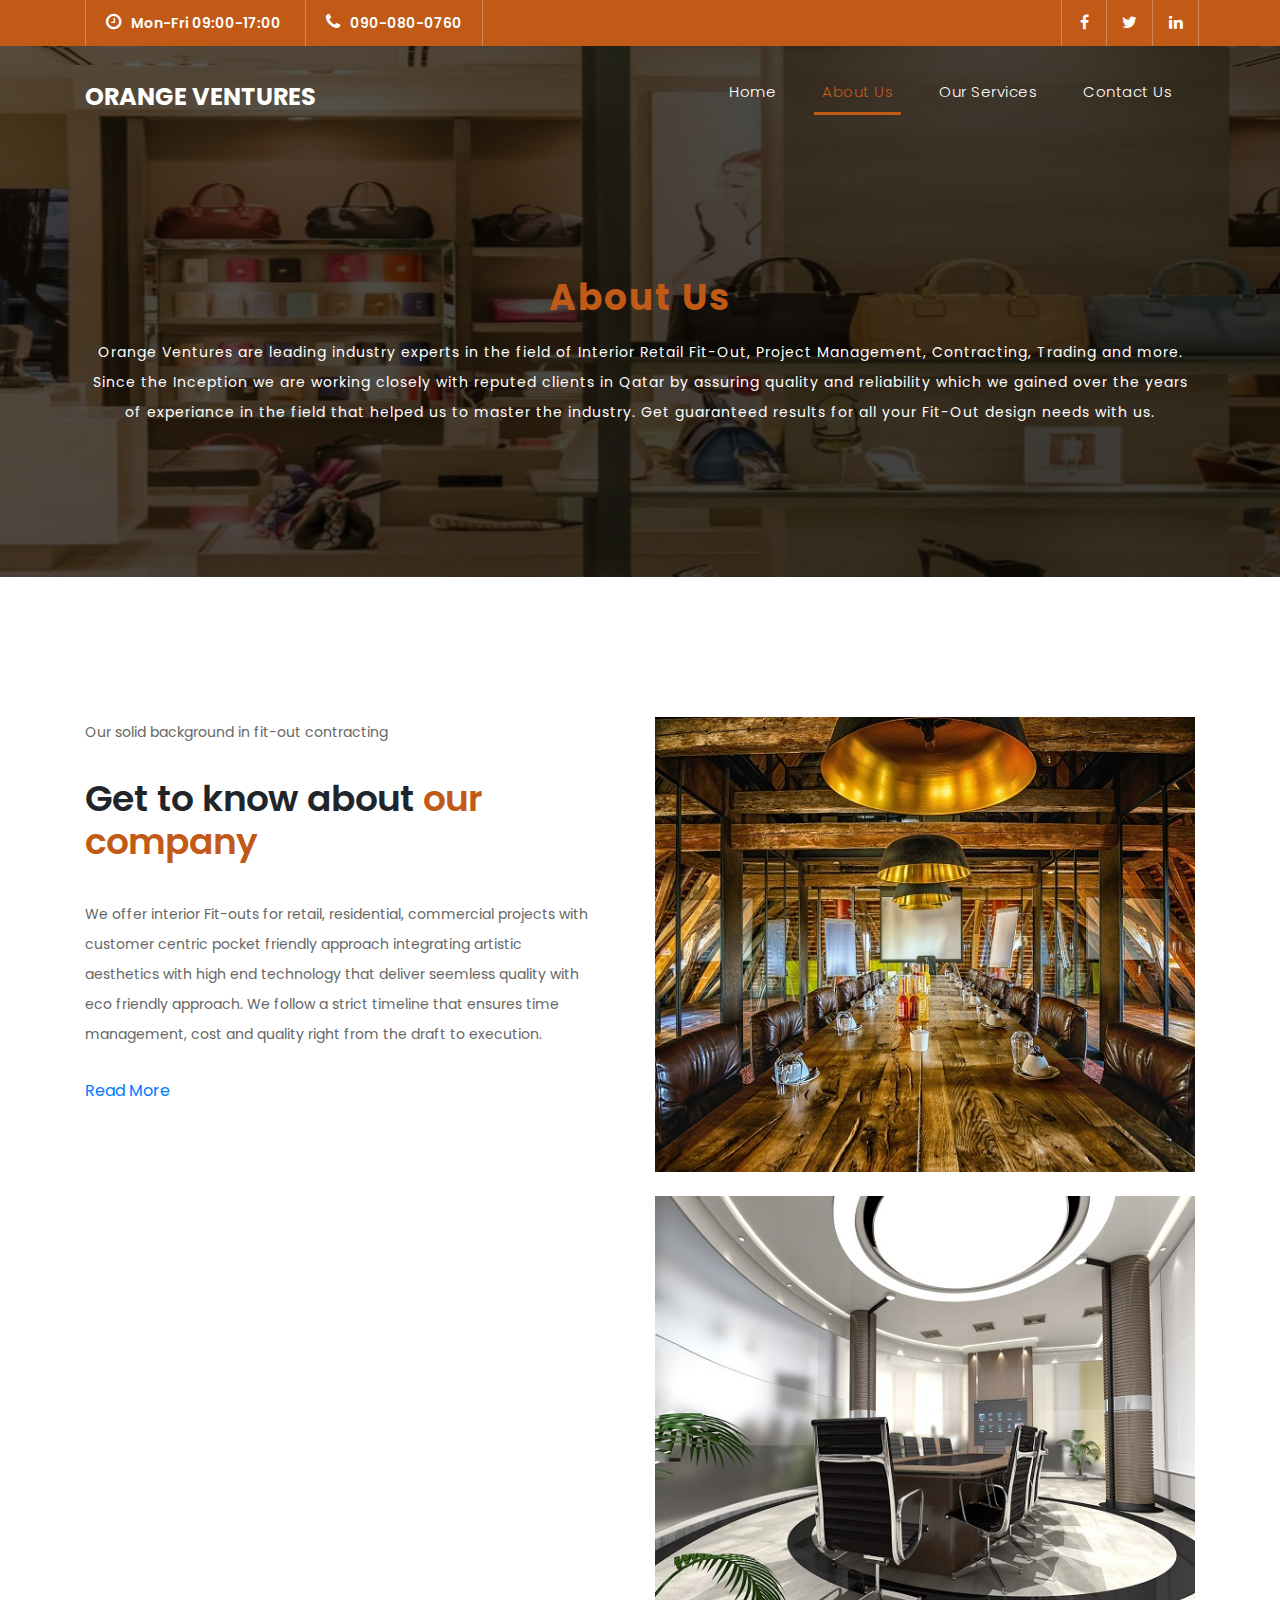
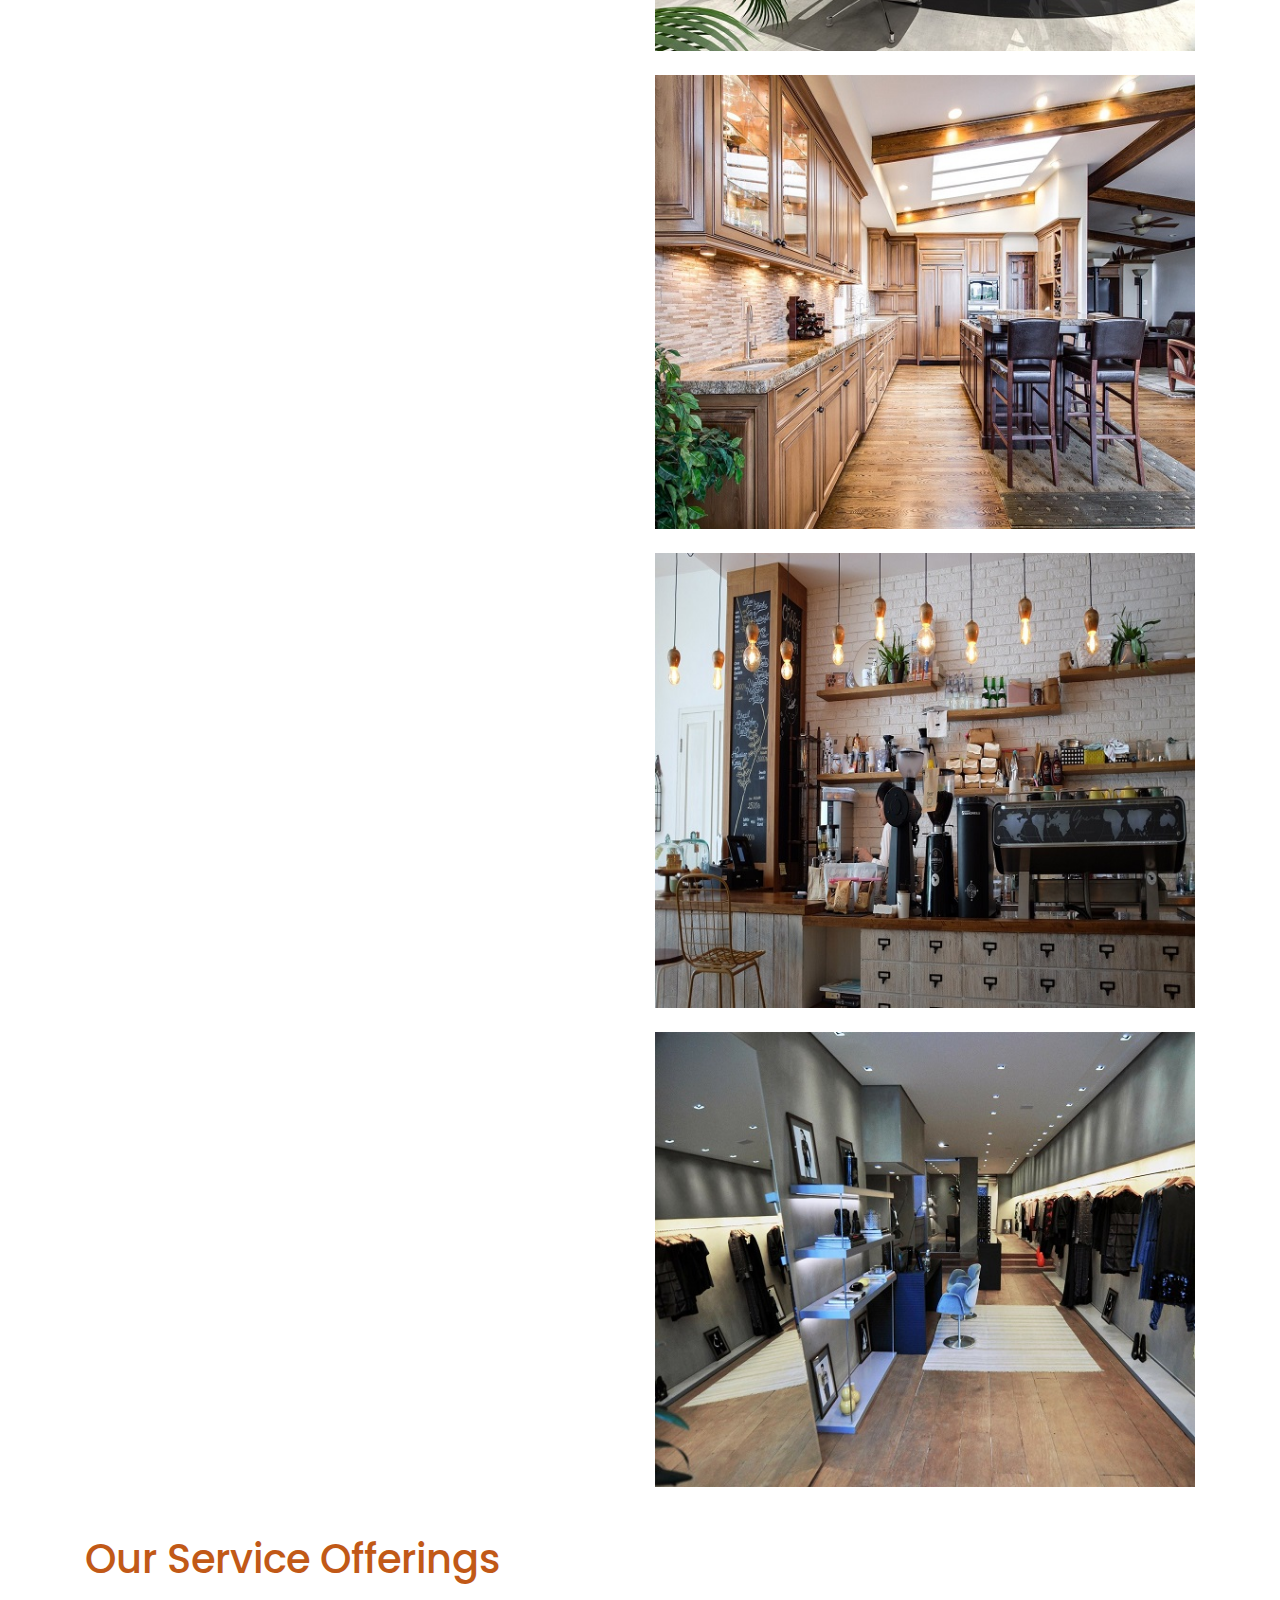
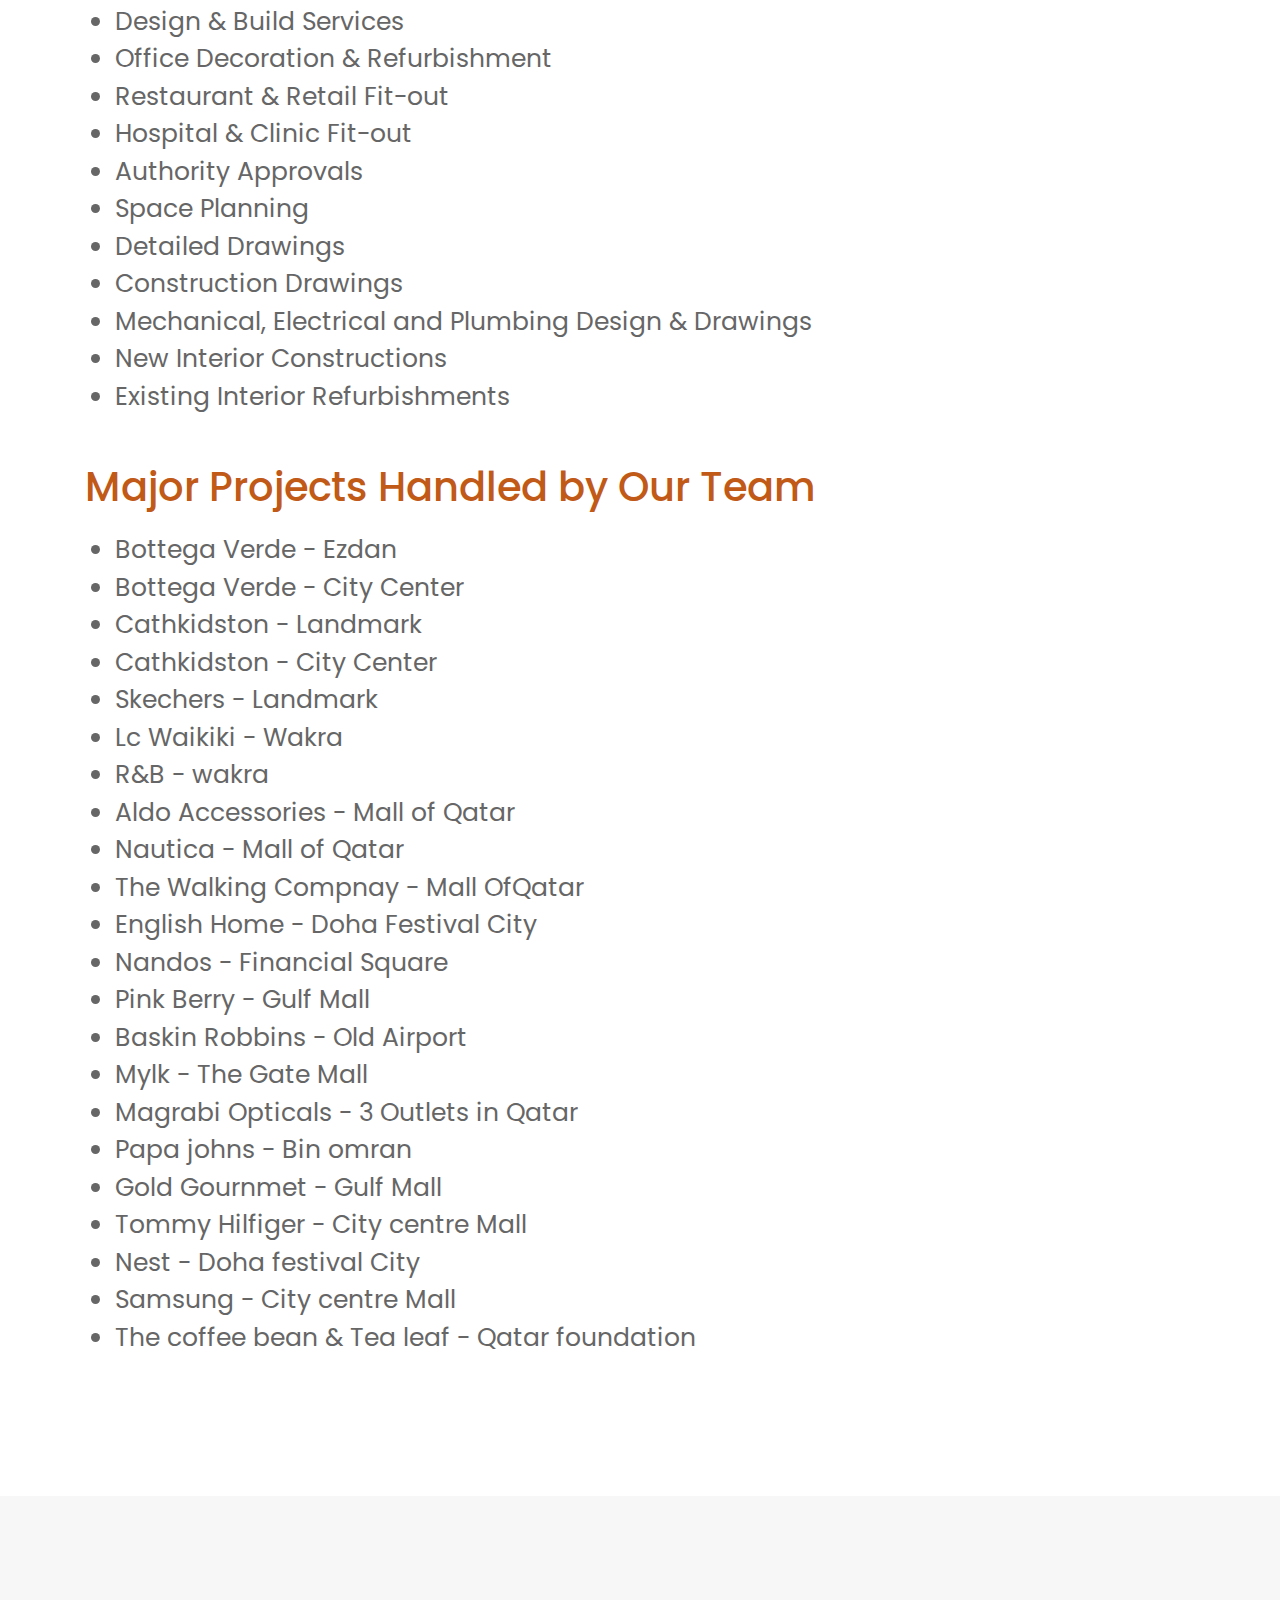
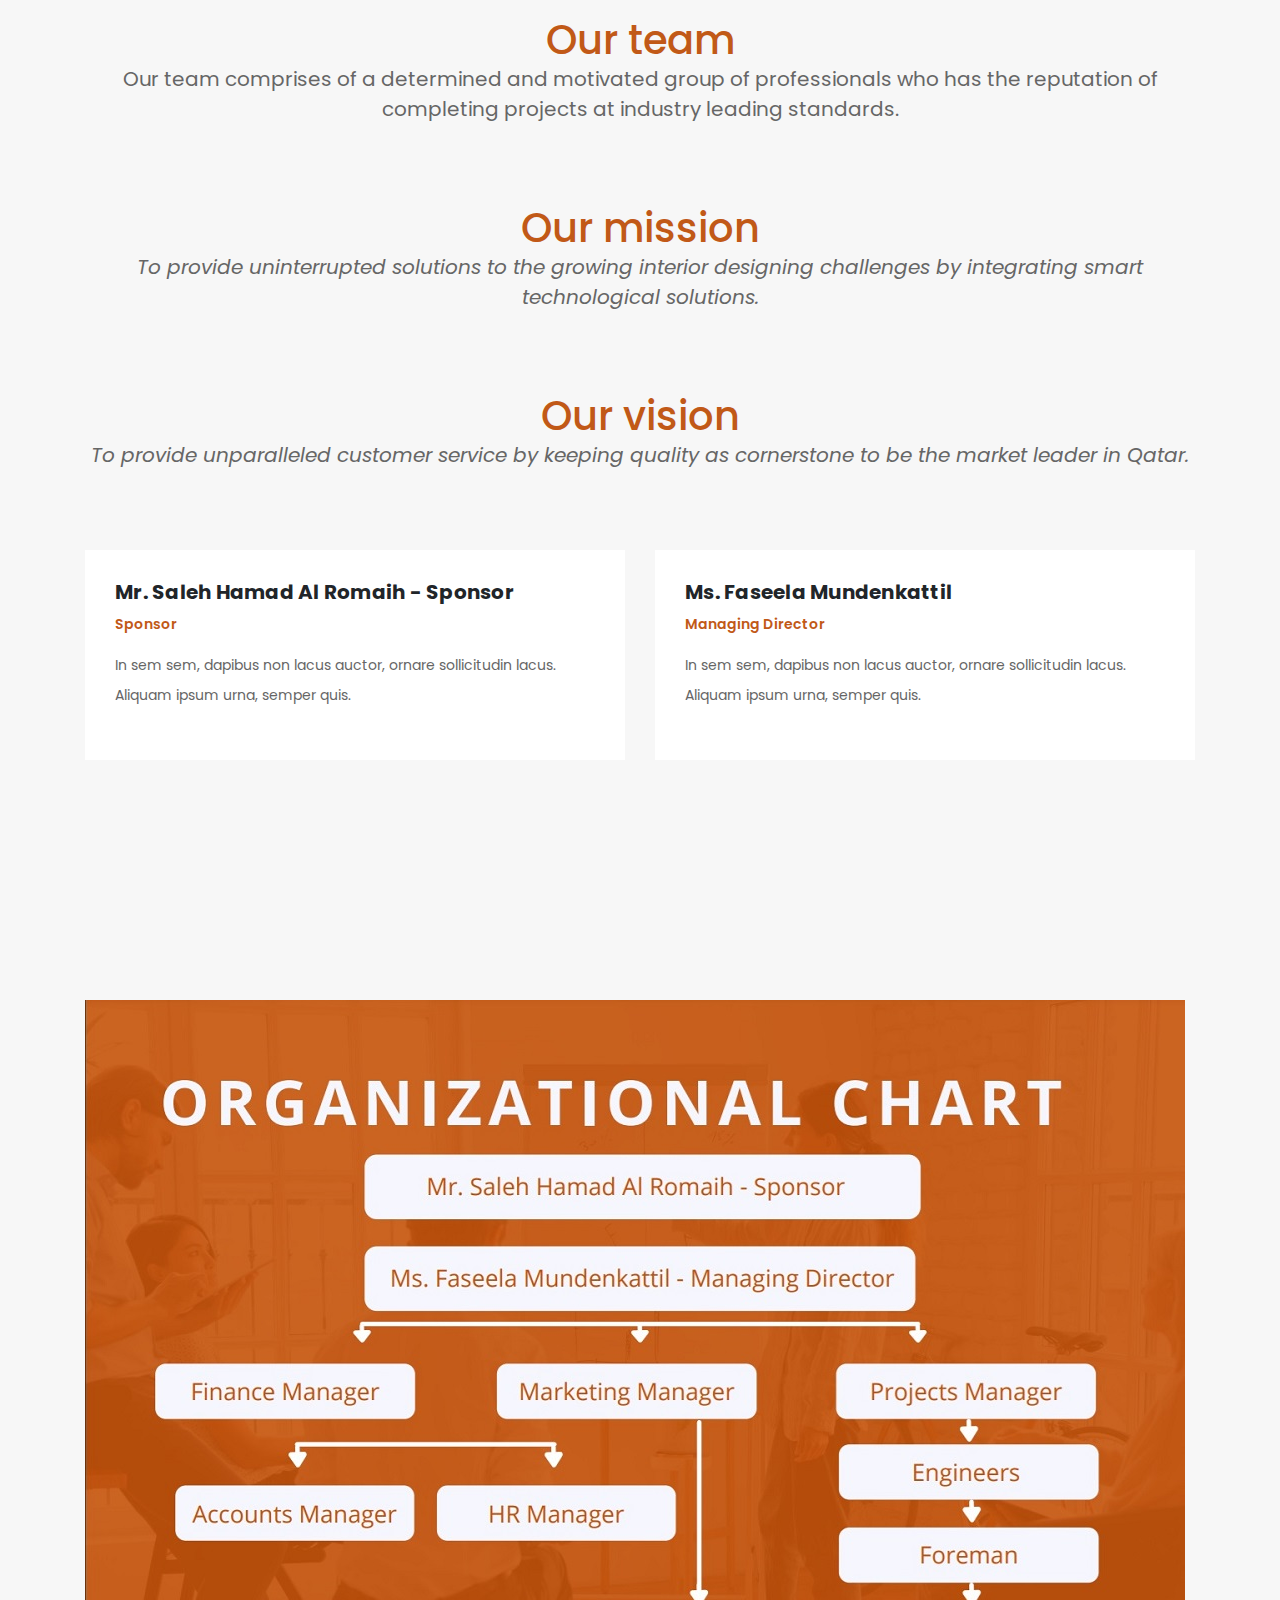
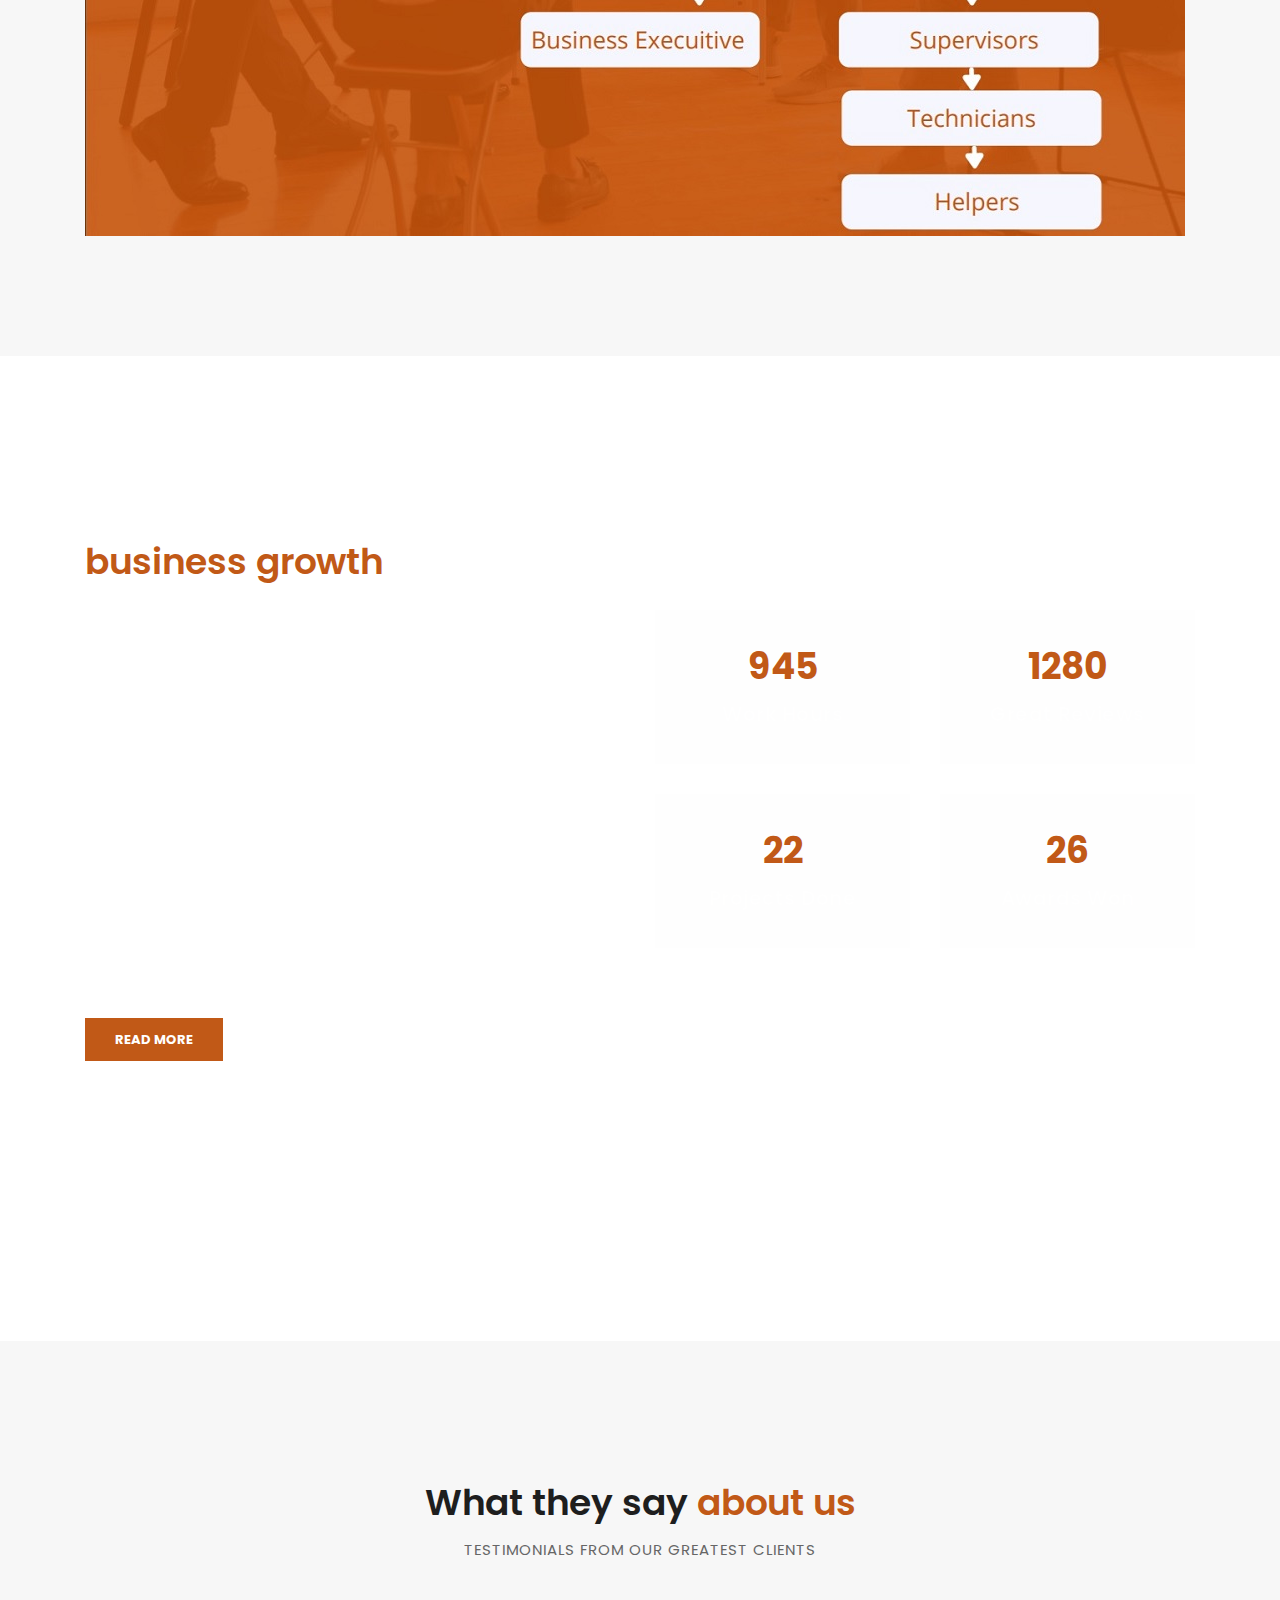
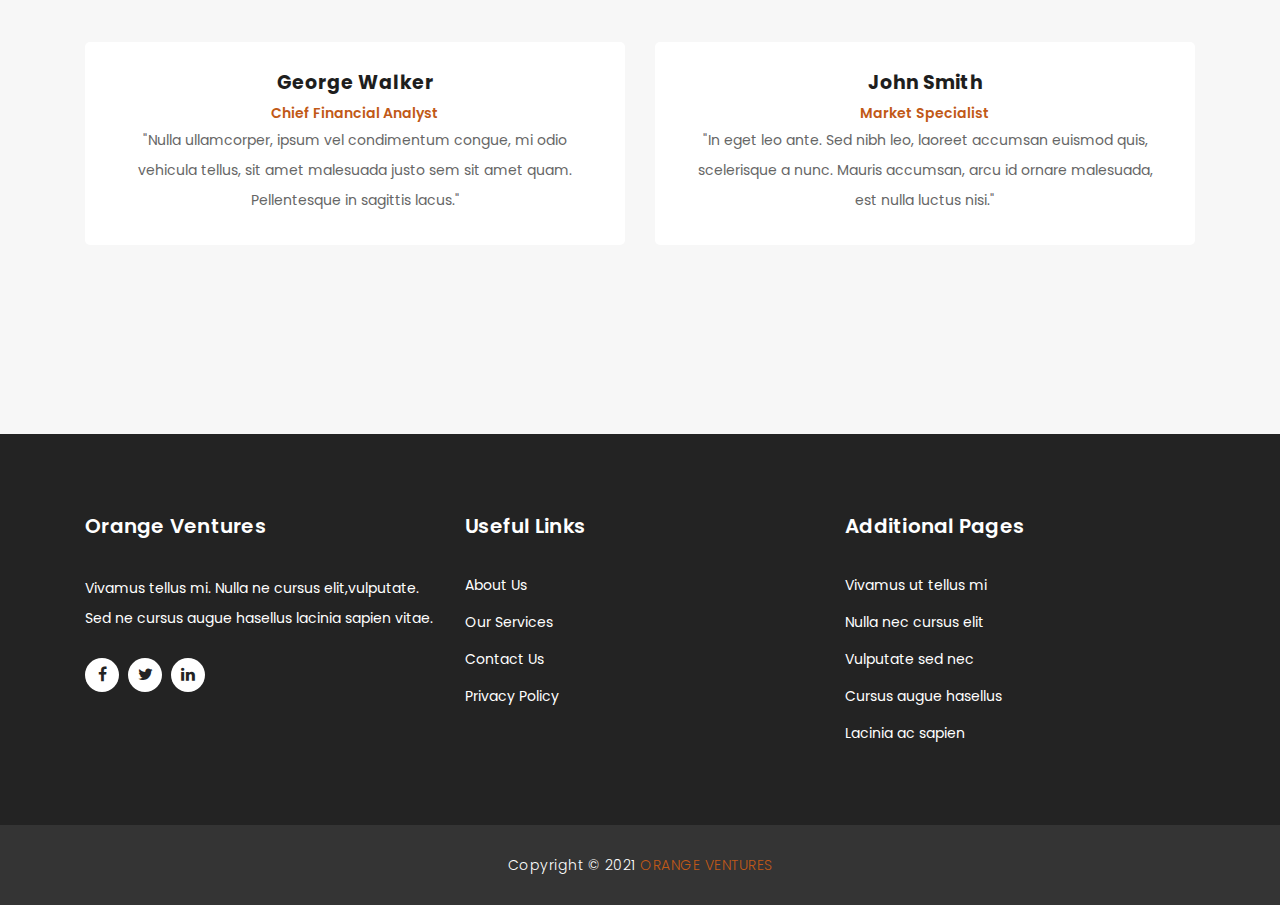
==== orange-ventures-proj/about.html @ 4d4a8772 "First commit" ====
<!DOCTYPE html>
<html lang="en">

<head>

  <meta charset="utf-8">
  <meta name="viewport" content="width=device-width, initial-scale=1, shrink-to-fit=no">
  <meta name="title" content="OrangeVentures">
  <meta name="description" content="About Ornage Ventures">
  <meta name="keywords" content="Fit-out, Trading, Contracting, Trading, Design, Project Management">
  <link href="https://fonts.googleapis.com/css?family=Poppins:100,200,300,400,500,600,700,800,900&display=swap"
    rel="stylesheet">

  <title>VENTURES - About Us</title>

  <!-- Bootstrap core CSS -->
  <link href="vendor/bootstrap/css/bootstrap.min.css" rel="stylesheet">
  <link rel="shorcut icon" href="assets/images/Orange_Logo.ico" />

  <!-- Additional CSS Files -->
  <link rel="stylesheet" href="assets/css/fontawesome.css">
  <link rel="stylesheet" href="assets/css/orange-ventures-styles.css">
  <link rel="stylesheet" href="assets/css/owl.css">
</head>

<body>

  <!-- ***** Preloader Start ***** -->
  <div id="preloader">
    <div class="jumper">
      <div></div>
      <div></div>
      <div></div>
    </div>
  </div>
  <!-- ***** Preloader End ***** -->

  <!-- Header -->
  <div class="sub-header">
    <div class="container">
      <div class="row">
        <div class="col-md-8 col-xs-12">
          <ul class="left-info">
            <li><a href="#"><i class="fa fa-clock-o"></i>Mon-Fri 09:00-17:00</a></li>
            <li><a href="#"><i class="fa fa-phone"></i>090-080-0760</a></li>
          </ul>
        </div>
        <div class="col-md-4">
          <ul class="right-icons">
            <li><a href="#"><i class="fa fa-facebook"></i></a></li>
            <li><a href="#"><i class="fa fa-twitter"></i></a></li>
            <li><a href="#"><i class="fa fa-linkedin"></i></a></li>
          </ul>
        </div>
      </div>
    </div>
  </div>

  <header class="">
    <nav class="navbar navbar-expand-lg">
      <div class="container">
        <a class="navbar-brand" href="index.html">
          <h2>Orange Ventures</h2>
        </a>
        <button class="navbar-toggler" type="button" data-toggle="collapse" data-target="#navbarResponsive"
          aria-controls="navbarResponsive" aria-expanded="false" aria-label="Toggle navigation">
          <span class="navbar-toggler-icon"></span>
        </button>
        <div class="collapse navbar-collapse" id="navbarResponsive">
          <ul class="navbar-nav ml-auto">
            <li class="nav-item">
              <a class="nav-link" href="index.html">Home
                <span class="sr-only">(current)</span>
              </a>
            </li>
            <li class="nav-item active">
              <a class="nav-link" href="about.html">About Us</a>
            </li>
            <li class="nav-item">
              <a class="nav-link" href="services.html">Our Services</a>
            </li>
            <li class="nav-item">
              <a class="nav-link" href="contact.html">Contact Us</a>
            </li>
          </ul>
        </div>
      </div>
    </nav>
  </header>

  <!-- Page Content -->
  <div class="page-heading header-text">
    <div class="container">
      <div class="row">
        <div class="col-md-12">
          <h1 class="ind-page-heading">About Us</h1>
          <span>
            <p class="about-details">
              Orange Ventures are leading industry experts in the field of
              Interior Retail Fit-Out, Project Management, Contracting, Trading
              and more.
              Since the Inception we are working closely with reputed clients in
              Qatar by assuring quality and reliability which we gained over
              the years of experiance in the field that helped us to master the
              industry.
              Get guaranteed results for all your Fit-Out design needs
              with us.
            </p>
          </span>
        </div>
      </div>
    </div>
  </div>

  <div class="more-info about-info">
    <div class="container">
      <div class="row">
        <div class="col-md-12">
          <div class="more-info-content">
            <div class="row">
              <div class="col-md-6">
                <div class="right-content">
                  <p>Our solid background in fit-out contracting</p>
                  <h2>Get to know about <em>our company</em></h2>
                  <p>
                    We offer interior Fit-outs for retail, residential, commercial projects
                    with customer centric pocket friendly approach integrating artistic
                    aesthetics with high end technology that deliver seemless quality with
                    eco friendly approach. We follow a strict timeline that ensures time
                    management, cost and quality right from the draft to execution.
                  </p>
                  <div id="readmore">
                    <p>
                      We provide both contemporary and traditional designs with aesthetic
                      touch across Qatar. Our customer centric approach helps customers
                      to get a look and feel of each progress/step of our design narrative,
                      which in turn reflects the aligned output for both. Our Design DNA is
                      simple that we blend conventional styles with latest technologically
                      aided designs which in turn create brilliant designs that last.
                      Our team is equipped with skilled craftsmanship, professional design
                      workmanship and unparalleled customer service that helped us to
                      regain our spot in the Qatar market.
                    </p>
                    <p>
                      We follow industry standard safety in our work stressing on safety
                      training, skilled in fitting joinery and furniture items, and carrying out
                      high quality on -site construction etc.
                    </p>
                    <p>
                      We offer interior fit-outs for commercial, residential, retail,
                      hospitality projects, government, non profitable organisations
                      including:
                    <ul>
                      <li>
                        Workspaces, Co Working spaces, offices etc.
                      </li>
                      <li>
                        Recreational spaces including Pubs, Entertainment arenas, Cinemas etc.
                      </li>
                      <li>
                        Retail stores across all the malls in Qatar
                      </li>
                      <li>
                        Travel Lounges and waiting areas etc.
                      </li>
                    </ul>
                    </p>
                    <p>
                      Our team works relentlessly to deliver creative and cost-effective
                      solutions to fulfil the client’s needs. By blending artistic
                      interpretation, high-quality materials, and cutting-edge technology,
                      we create interior environments that connect, inspire and captivate
                      people. We have a proven track record working on all types of fit-out projects
                      throughout the region and beyond.
                    </p>
                    <p>
                      We Undertake Complete and comprehensive project management
                      support delivering cost certainty though our team of quantity
                      surveyors, project managers and site foremen
                    </p>
                    <p>
                      We provide a fully-managed one-stop design and build service,
                      undertaking all aspects of turnkey projects. Our team of design
                      experts will work with you throughout the development process
                      and beyond. Using the latest 3D CAD and BIM Design software, we
                      provide our clients with a fully visualised design concept. Driven by
                      passion for great designs, aesthetic finishes and pursuit for
                      excellence, we elevates creative process to provide clients with a
                      new perspective in interior fit-out solutions.
                    </p>
                  </div>
                  <a href="#readmore" id="readmorebtn">Read More</a>
                </div>
              </div>
              <div class="col-md-6">
                <div class="left-image">
                  <img src="assets/images/about-image-1.jpg" alt="">
                  <br><br>
                  <img src="assets/images/about-image-2.jpg" alt="">
                  <br><br>
                  <img src="assets/images/about-image-3.jpg" alt="">
                  <br><br>
                  <img src="assets/images/about-image-4.jpg" alt="">
                  <br><br>
                  <img src="assets/images/about-image-5.jpg" alt="">
                </div>
              </div>
            </div>
            <br><br>
            <div class="row">
              <div class="col-md-12">
                <div class="right-content align-self-center about-us-detail">
                  <h1>Our Service Offerings</h1>
                  <ul>
                    <li>Design & Build Services</li>
                    <li>Office Decoration & Refurbishment</li>
                    <li>Restaurant & Retail Fit-out</li>
                    <li>Hospital & Clinic Fit-out</li>
                    <li>Authority Approvals</li>
                    <li>Space Planning</li>
                    <li>Detailed Drawings</li>
                    <li>Construction Drawings</li>
                    <li>Mechanical, Electrical and Plumbing Design & Drawings</li>
                    <li>New Interior Constructions</li>
                    <li>Existing Interior Refurbishments</li>
                  </ul>
                </div>
              </div>
            </div>
            <br><br>
            <div class="row">
              <div class="col-md-12">
                <div class="right-content align-self-center about-us-detail">
                  <h1>Major Projects Handled by Our Team</h1>
                  <ul>
                    <li>Bottega Verde - Ezdan</li>
                    <li>Bottega Verde - City Center</li>
                    <li>Cathkidston - Landmark</li>
                    <li>Cathkidston - City Center</li>
                    <li>Skechers - Landmark</li>
                    <li>Lc Waikiki - Wakra</li>
                    <li>R&B - wakra</li>
                    <li>Aldo Accessories - Mall of Qatar</li>
                    <li>Nautica - Mall of Qatar</li>
                    <li>The Walking Compnay - Mall OfQatar</li>
                    <li>English Home - Doha Festival City</li>
                    <li>Nandos - Financial Square</li>
                    <li>Pink Berry - Gulf Mall</li>
                    <li>Baskin Robbins - Old Airport</li>
                    <li>Mylk - The Gate Mall</li>
                    <li>Magrabi Opticals - 3 Outlets in Qatar</li>
                    <li>Papa johns - Bin omran</li>
                    <li>Gold Gournmet - Gulf Mall</li>
                    <li>Tommy Hilfiger - City centre Mall</li>
                    <li>Nest - Doha festival City</li>
                    <li>Samsung - City centre Mall</li>
                    <li>The coffee bean & Tea leaf - Qatar foundation</li></ul>
                </div>
              </div>
            </div>
          </div>
        </div>
      </div>
    </div>
  </div>

  <div class="team">
    <div class="container">
      <div class="row about-us-detail">
        <div class="col-md-12">
          <div class="section-heading">
            <h1>Our team</em></h1>
            <p>Our team comprises of a determined
              and motivated group of professionals
              who has the reputation of completing
              projects at industry leading standards.
              </p>
          </div>
        </div>
        <div class="col-md-12">
          <div class="section-heading">
            <h1>Our mission</em></h1>
            <p class="about-italics">To provide uninterrupted solutions to
              the growing interior designing
              challenges by integrating smart
              technological solutions.              
              </p>
          </div>
        </div>
        <div class="col-md-12">
          <div class="section-heading">
            <h1>Our vision</em></h1>
            <p class="about-italics">To provide unparalleled customer
              service by keeping quality as
              cornerstone to be the market leader in
              Qatar.                    
              </p>
          </div>
        </div>
        <div class="col-md-6">
          <div class="team-item">
            <!-- <img src="assets/images/team_01.png" alt=""> -->
            <div class="down-content">
              <h4>Mr. Saleh Hamad Al Romaih - Sponsor</h4>
              <span>Sponsor</span>
              <p>In sem sem, dapibus non lacus auctor, ornare sollicitudin lacus. Aliquam ipsum urna, semper quis.</p>
            </div>
          </div>
        </div>
        <div class="col-md-6">
          <div class="team-item">
            <!-- <img src="assets/images/team_02.png" alt=""> -->
            <div class="down-content">
              <h4>Ms. Faseela Mundenkattil</h4>
              <span>Managing Director</span>
              <p>In sem sem, dapibus non lacus auctor, ornare sollicitudin lacus. Aliquam ipsum urna, semper quis.</p>
            </div>
          </div>
        </div>
      </div>
    </div>
  </div>
  <div class="team">
    <div class="container">
      <div class="row about-us-detail align-self-center">
        <div class="col-md-12">
          <img src="assets/images/org-chart.jpg" alt="">
        </div>
      </div>
    </div>
  </div>
  <div class="fun-facts">
    <div class="container">
      <div class="row">
        <div class="col-md-6">
          <div class="left-content">
            <h2>Our solutions for your <em>business growth</em></h2>
            <p>The success of any fitout often rests on a high quality project
              manager, with a range of skills, who can draw on proven project
              experience and construction knowledge.
              Orange Ventures takes pride in the approach we take to project
              management. All our project managers are highly skilled
              communicators, problem solvers, organisers and planners, with
              extensive experience leading a team. Good communication,
              honesty and integrity are prioritised at all times and in all
              interactions, and are the guiding values of our project
              management style across every project.
              <br><br>Our experienced team of qualified professionals and consistantly
              delivering stupendous work meeting industry standard quality.
            </p>
            <a href="" class="filled-button">Read More</a>
          </div>
        </div>
        <div class="col-md-6 align-self-center">
          <div class="row">
            <div class="col-md-6">
              <div class="count-area-content">
                <div class="count-digit">945</div>
                <div class="count-title">Work Hours</div>
              </div>
            </div>
            <div class="col-md-6">
              <div class="count-area-content">
                <div class="count-digit">1280</div>
                <div class="count-title">Great Reviews</div>
              </div>
            </div>
            <div class="col-md-6">
              <div class="count-area-content">
                <div class="count-digit">22</div>
                <div class="count-title">Projects Done</div>
              </div>
            </div>
            <div class="col-md-6">
              <div class="count-area-content">
                <div class="count-digit">26</div>
                <div class="count-title">Awards Won</div>
              </div>
            </div>
          </div>
        </div>
      </div>
    </div>
  </div>

  <div class="testimonials">
    <div class="container">
      <div class="row">
        <div class="col-md-12">
          <div class="section-heading">
            <h2>What they say <em>about us</em></h2>
            <span>testimonials from our greatest clients</span>
          </div>
        </div>
        <div class="col-md-12">
          <div class="owl-testimonials owl-carousel">

            <div class="testimonial-item">
              <div class="inner-content">
                <h4>George Walker</h4>
                <span>Chief Financial Analyst</span>
                <p>"Nulla ullamcorper, ipsum vel condimentum congue, mi odio vehicula tellus, sit amet malesuada justo
                  sem sit amet quam. Pellentesque in sagittis lacus."</p>
              </div>
              <img src="http://placehold.it/60x60" alt="">
            </div>

            <div class="testimonial-item">
              <div class="inner-content">
                <h4>John Smith</h4>
                <span>Market Specialist</span>
                <p>"In eget leo ante. Sed nibh leo, laoreet accumsan euismod quis, scelerisque a nunc. Mauris accumsan,
                  arcu id ornare malesuada, est nulla luctus nisi."</p>
              </div>
              <img src="http://placehold.it/60x60" alt="">
            </div>

            <div class="testimonial-item">
              <div class="inner-content">
                <h4>David Wood</h4>
                <span>Chief Accountant</span>
                <p>"Ut ultricies maximus turpis, in sollicitudin ligula posuere vel. Donec finibus maximus neque, vitae
                  egestas quam imperdiet nec. Proin nec mauris eu tortor consectetur tristique."</p>
              </div>
              <img src="http://placehold.it/60x60" alt="">
            </div>

            <div class="testimonial-item">
              <div class="inner-content">
                <h4>Andrew Boom</h4>
                <span>Marketing Head</span>
                <p>"Curabitur sollicitudin, tortor at suscipit volutpat, nisi arcu aliquet dui, vitae semper sem turpis
                  quis libero. Quisque vulputate lacinia nisl ac lobortis."</p>
              </div>
              <img src="http://placehold.it/60x60" alt="">
            </div>

          </div>
        </div>
      </div>
    </div>
  </div>

  <!-- Footer Starts Here -->
  <footer>
    <div class="container">
      <div class="row">
        <div class="col-md-4 footer-item">
          <h4>Orange Ventures</h4>
          <p>Vivamus tellus mi. Nulla ne cursus elit,vulputate. Sed ne cursus augue hasellus lacinia sapien vitae.</p>
          <ul class="social-icons">
            <li><a rel="nofollow" href="https://fb.com/templatemo" target="_blank"><i class="fa fa-facebook"></i></a></li>
            <li><a href="#"><i class="fa fa-twitter"></i></a></li>
            <li><a href="#"><i class="fa fa-linkedin"></i></a></li>
          </ul>
        </div>
        <div class="col-md-4 footer-item">
          <h4>Useful Links</h4>
          <ul class="menu-list">
            <li><a href="about.html">About Us</a></li>
            <li><a href="services.html">Our Services</a></li>
            <li><a href="contact.html">Contact Us</a></li>
            <li><a href="#">Privacy Policy</a></li>
          </ul>
        </div>
        <div class="col-md-4 footer-item">
          <h4>Additional Pages</h4>
          <ul class="menu-list">
            <li><a href="#">Vivamus ut tellus mi</a></li>
            <li><a href="#">Nulla nec cursus elit</a></li>
            <li><a href="#">Vulputate sed nec</a></li>
            <li><a href="#">Cursus augue hasellus</a></li>
            <li><a href="#">Lacinia ac sapien</a></li>
          </ul>
        </div>
      </div>
    </div>
  </footer>

  <div class="sub-footer">
    <div class="container">
      <div class="row">
        <div class="col-md-12">
          <p class="company-title-link-style">Copyright &copy; 2021 <a href="index.html" class="company-title-link-style">ORANGE VENTURES</a></div>
      </div>
    </div>
  </div>

  <!-- Bootstrap core JavaScript -->
  <script src="vendor/jquery/jquery.min.js"></script>
  <script src="vendor/bootstrap/js/bootstrap.bundle.min.js"></script>

  <!-- Additional Scripts -->
  <script src="assets/js/custom.js"></script>
  <script src="assets/js/owl.js"></script>
  <script src="assets/js/slick.js"></script>
  <script src="assets/js/accordions.js"></script>

  <script language="text/Javascript">
    cleared[0] = cleared[1] = cleared[2] = 0; //set a cleared flag for each field
    function clearField(t) {                   //declaring the array outside of the
      if (!cleared[t.id]) {                      // function makes it static and global
        cleared[t.id] = 1;  // you could use true and false, but that's more typing
        t.value = '';         // with more chance of typos
        t.style.color = '#fff';
      }
    }
  </script>

</body>

</html>
---- orange-ventures-proj/assets/css/orange-ventures-styles.css ----
/* 
Orange Ventures
*/

body {
  font-family: 'Poppins', sans-serif;
  overflow-x: hidden;
  text-rendering: optimizeLegibility;
  -webkit-font-smoothing: antialiased;
  -moz-osx-font-smoothing: grayscale;
}
p {
	margin-bottom: 0px;
	font-size: 14px;
	color: #666666;
	line-height: 30px;
}
a {
	text-decoration: none!important;
}
ul {
	padding: 0;
	margin: 0;
	list-style: none;
}

h1,h2,h3,h4,h5,h6 {
	margin: 0px;
}

a.filled-button {
	background-color: #c15917;
	color: #fff;
	font-size: 13px;
	text-transform: uppercase;
	font-weight: 700;
	padding: 12px 30px;
	display: inline-block;
	transition: all 0.3s;
}

a.filled-button:hover {
	background-color: #fff;
	color: #c15917;
}

a.border-button {
	background-color: transparent;
	color: #fff;
	border: 2px solid #fff;
	font-size: 13px;
	text-transform: uppercase;
	font-weight: 700;
	padding: 10px 28px;
	display: inline-block;
	transition: all 0.3s;
}

a.border-button:hover {
	background-color: #fff;
	color: #c15917;
}

.section-heading {
	text-align: center;
	margin-bottom: 80px;
}

.section-heading h2 {
	font-size: 36px;
	font-weight: 600;
	color: #1e1e1e;
}

.section-heading em {
	font-style: normal;
	color: #c15917;
}

.section-heading span {
	display: block;
	margin-top: 15px;
	text-transform: uppercase;
	font-size: 15px;
	color: #666;
	letter-spacing: 1px;
}

#preloader {
  overflow: hidden;
  background: #c15917;
  left: 0;
  right: 0;
  top: 0;
  bottom: 0;
  position: fixed;
  z-index: 9999999;
  color: #fff;
}

#preloader .jumper {
  left: 0;
  top: 0;
  right: 0;
  bottom: 0;
  display: block;
  position: absolute;
  margin: auto;
  width: 50px;
  height: 50px;
}

#preloader .jumper > div {
  background-color: #fff;
  width: 10px;
  height: 10px;
  border-radius: 100%;
  -webkit-animation-fill-mode: both;
  animation-fill-mode: both;
  position: absolute;
  opacity: 0;
  width: 50px;
  height: 50px;
  -webkit-animation: jumper 1s 0s linear infinite;
  animation: jumper 1s 0s linear infinite;
}

#preloader .jumper > div:nth-child(2) {
  -webkit-animation-delay: 0.33333s;
  animation-delay: 0.33333s;
}

#preloader .jumper > div:nth-child(3) {
  -webkit-animation-delay: 0.66666s;
  animation-delay: 0.66666s;
}

.about-details {
	color: #fff!important;
}

.ind-page-heading {
	color: #c15917;
}

.right-content ul {
	list-style: disc;
	color: #666666;
	margin-left: 30px;
	margin-top: 20px;
}

.about-us-detail ul{
	list-style: disc;
	color: #666666;
	margin-left: 30px;
	margin-top: 20px;
	font-size: 25px;
}

.about-us-detail h1 {
	color: #c15917;
}

.about-us-detail p{
	font-size: 20px;
	font-weight: 400;
}

.team-item p{
	font-size: 14px;
	font-weight: 400;
}

.company-title-link-style a{
	color: #c15917!important;
}

.about-italics {
	font-style: italic;
}

.tabs-content h4{
	color: #c15917;
}

.tabs-content ul li{
	list-style: disc!important;
	color: #666666;
	margin-left: 30px;
	margin-top: 20px;
	display: list-item!important;
}

@-webkit-keyframes jumper {
  0% {
    opacity: 0;
    -webkit-transform: scale(0);
    transform: scale(0);
  }
  5% {
    opacity: 1;
  }
  100% {
    -webkit-transform: scale(1);
    transform: scale(1);
    opacity: 0;
  }
}

@keyframes jumper {
  0% {
    opacity: 0;
    -webkit-transform: scale(0);
    transform: scale(0);
  }
  5% {
    opacity: 1;
  }
  100% {
    opacity: 0;
  }
}

/* Sub Header Style */

.sub-header {
	background-color: #c15917;
	height: 46px;
	line-height: 46px;
}

.sub-header ul li {
	display: inline-block;
}

.sub-header ul.left-info li {
	border-left: 1px solid rgba(250,250,250,0.3);
	padding: 0px 20px;
}

.sub-header ul.left-info li:last-child {
	border-right: 1px solid rgba(250,250,250,0.3);
}

.sub-header ul.left-info li i {
	margin-right: 10px;
	font-size: 18px;
}

.sub-header ul.left-info li a {
	color: #fff;
	font-size: 14px;
	font-weight: 600;
}

.sub-header ul.right-icons {
	float: right;
}

.sub-header ul.right-icons li {
	margin-right: -4px;
	width: 46px;
	display: inline-block;
	text-align: center;
	border-right: 1px solid rgba(250,250,250,0.3);
}

.sub-header ul.right-icons li:first-child {
	border-left: 1px solid rgba(250,250,250,0.3);
}

.sub-header ul.right-icons li a {
	color: #fff;
	transition: all 0.3s;
}

.sub-header ul.right-icons li a:hover {
	opacity: 0.75;
}



/* Header Style */
header {
	position: absolute;
	z-index: 99999;
	width: 100%;
	background-color: transparent!important;
	height: 80px;
	-webkit-transition: all 0.3s ease-in-out 0s;
    -moz-transition: all 0.3s ease-in-out 0s;
    -o-transition: all 0.3s ease-in-out 0s;
    transition: all 0.3s ease-in-out 0s;
}
header .navbar {
	padding: 20px 0px;
}
.background-header .navbar {
	padding: 10px 0px;
}
.background-header {
	top: 0;
	position: fixed;
	background-color: #fff!important;
	box-shadow: 0px 1px 10px rgba(0,0,0,0.1);
}
.background-header .navbar-brand h2 {
	color: #c15917!important;
}
.background-header .navbar-nav a.nav-link {
	color: #1e1e1e!important;
}
.background-header .navbar-nav .nav-link:hover,
.background-header .navbar-nav .active>.nav-link,
.background-header .navbar-nav .nav-link.active,
.background-header .navbar-nav .nav-link.show,
.background-header .navbar-nav .show>.nav-link {
	color: #c15917!important;
}
.navbar .navbar-brand {
	float: 	left;
	margin-top: 12px;
	outline: none;
}
.navbar .navbar-brand h2 {
	color: #fff;
	text-transform: uppercase;
	font-size: 24px;
	font-weight: 700;
	-webkit-transition: all .3s ease 0s;
    -moz-transition: all .3s ease 0s;
    -o-transition: all .3s ease 0s;
    transition: all .3s ease 0s;
}
.navbar .navbar-brand h2 em {
	font-style: normal;
	font-size: 16px;
}
#navbarResponsive {
	z-index: 999;
}
.navbar-collapse {
	text-align: center;
}
.navbar .navbar-nav .nav-item {
	margin: 0px 15px;
}
.navbar .navbar-nav a.nav-link {
	text-transform: capitalize;
	font-size: 15px;
	font-weight: 300;
	letter-spacing: 0.5px;
	color: #fff;
	transition: all 0.5s;
	margin-top: 5px;
}
.navbar .navbar-nav .nav-link:hover,
.navbar .navbar-nav .active>.nav-link,
.navbar .navbar-nav .nav-link.active,
.navbar .navbar-nav .nav-link.show,
.navbar .navbar-nav .show>.nav-link {
	color: #c15917;
	border-bottom: 3px solid #c15917;
}
.navbar .navbar-toggler-icon {
	background-image: none;
}
.navbar .navbar-toggler {
	border-color: #fff;
	background-color: #fff;	
	height: 36px;
	outline: none;
	border-radius: 0px;
	position: absolute;
	right: 30px;
	top: 20px;
}
.navbar .navbar-toggler-icon:after {
	content: '\f0c9';
	color: #c15917;
	font-size: 18px;
	line-height: 26px;
	font-family: 'FontAwesome';
}



/* Banner Style */

.img-fill{
  width: 100%;
  display: block;
  overflow: hidden;
  position: relative;
  text-align: center
}

.img-fill img {
  min-height: 100%;
  min-width: 100%;
  position: relative;
  display: inline-block;
  max-width: none;
}

*,
*:before,
*:after {
  -webkit-box-sizing: border-box;
  box-sizing: border-box;
  -webkit-font-smoothing: antialiased;
  -moz-osx-font-smoothing: grayscale;
}

.Grid1k {
  padding: 0 15px;
  max-width: 1200px;
  margin: auto;
}

.blocks-box,
.slick-slider {
  margin: 0;
  padding: 0!important;
}

.slick-slide {
  float: left;
  padding: 0;
}

.Modern-Slider .item .img-fill {
	background-size: cover;
	background-position: center center;
	background-repeat: no-repeat;
	height:95vh;
}

.Modern-Slider .item-1 .img-fill {
	background-image: url(../images/slide_01.jpg);
}

.Modern-Slider .item-2 .img-fill {
	background-image: url(../images/slide_02.jpg);
}

.Modern-Slider .item-3 .img-fill {
	background-image: url(../images/slide_03.jpg);
}

.Modern-Slider .NextArrow{
  position:absolute;
  top:50%;
  right:30px;
  border:0 none;
  background-color: transparent;
  text-align:center;
  font-size: 36px;
  font-family: 'FontAwesome';
  color:#FFF;
  z-index:5;
  outline: none;
  cursor: pointer;
}

.Modern-Slider .NextArrow:before{
  content:'\f105';
}

.Modern-Slider .PrevArrow {
  position:absolute;
  top:50%;
  left:30px;
  border:0 none;
  background-color: transparent;
  text-align:center;
  font-size: 36px;
  font-family: 'FontAwesome';
  color:#FFF;
  z-index:5;
  outline: none;
  cursor: pointer;
}

.Modern-Slider .PrevArrow:before{
  content:'\f104';
}

ul.slick-dots {
  display: none!important;
}

.Modern-Slider .text-content {
	text-align: left;
  	width: 75%;
  	position: absolute;
  	top: 50%;
  	left: 50%;
  	transform: translate(-50%, -50%);
}

.Modern-Slider .item h6 {
  margin-bottom: 15px;
  font-size: 22px;
  text-transform: uppercase;
  font-weight: 700;
  letter-spacing: 1px;
  color:#c15917;
  animation:fadeOutRight 1s both;
}

.Modern-Slider .item h4 {
  margin-bottom: 30px;
  text-transform: uppercase;
  font-size: 44px;
  font-weight: 700;
  letter-spacing: 2.5px;
  color:#FFF;
  overflow:hidden;
  animation:fadeOutLeft 1s both;
}

.Modern-Slider .item p {
	max-width: 570px;
	color: #fff;
	font-size: 15px;
	font-weight: 400;
	line-height: 30px;
	margin-bottom: 40px;
}

.Modern-Slider .item a {
  margin: 0 5px;
}

.Modern-Slider .item.slick-active h6{
  animation:fadeInDown 1s both 1s;
}

.Modern-Slider .item.slick-active h4{
  animation:fadeInLeft 1s both 1.5s;
}

.Modern-Slider .item.slick-active{
  animation:Slick-FastSwipeIn 1s both;
}

.Modern-Slider .buttons {
  position: relative;
}

.Modern-Slider {background:#000;}


/* ==== Slick Slider Css Ruls === */
.slick-slider{position:relative;display:block;-webkit-user-select:none;-moz-user-select:none;-ms-user-select:none;user-select:none;-webkit-touch-callout:none;-khtml-user-select:none;-ms-touch-action:pan-y;touch-action:pan-y;-webkit-tap-highlight-color:transparent}
.slick-list{position:relative;display:block;overflow:hidden;margin:0;padding:0}
.slick-list:focus{outline:none}.slick-list.dragging{cursor:hand}
.slick-slider .slick-track,.slick-slider .slick-list{-webkit-transform:translate3d(0,0,0);-ms-transform:translate3d(0,0,0);transform:translate3d(0,0,0)}
.slick-track{position:relative;top:0;left:0;display:block}
.slick-track:before,.slick-track:after{display:table;content:''}.slick-track:after{clear:both}
.slick-loading .slick-track{visibility:hidden}
.slick-slide{display:none;float:left /* If RTL Make This Right */ ;height:100%;min-height:1px}
.slick-slide.dragging img{pointer-events:none}
.slick-initialized .slick-slide{display:block}
.slick-loading .slick-slide{visibility:hidden}
.slick-vertical .slick-slide{display:block;height:auto;border:1px solid transparent}




/* Request Form */

.request-form {
	background-color: #c15917;
	padding: 40px 0px;
	color: #fff;
}

.request-form h4 {
	font-size: 22px;
	font-weight: 600;
}

.request-form span {
	font-size: 15px;
	font-weight: 400;
	display: inline-block;
	margin-top: 10px;
}

.request-form a.border-button {
	margin-top: 12px;
	float: right;
}




/* Services */

.services {
	margin-top: 140px;
}

.service-item img {
	width: 100%;
	overflow: hidden;
}

.service-item .down-content {
	background-color: #f7f7f7;
	padding: 30px;
}

.service-item .down-content h4 {
	font-size: 20px;
	font-weight: 700;
	letter-spacing: 0.25px;
	margin-bottom: 15px;
}

.service-item .down-content p {
	margin-bottom: 20px;
}



/* Fun Facts */

.fun-facts {
	margin-top: 140px;
	background-image: url(../images/fun-facts-bg.jpg);
	background-position: center center;
	background-repeat: no-repeat;
	background-size: cover;
	background-attachment: fixed;
	padding: 140px 0px;
	color: #fff;
}

.fun-facts span {
	text-transform: uppercase;
	font-size: 15px;
	color: #fff;
	letter-spacing: 1px;
	margin-bottom: 10px;
	display: block;
}

.fun-facts h2 {
	font-size: 36px;
	font-weight: 600;
	margin-bottom: 35px;
}

.fun-facts em {
	font-style: normal;
	color: #c15917;
}

.fun-facts p {
	color: #fff;
	margin-bottom: 40px;
}

.fun-facts .left-content {
	margin-right: 45px;
}

.count-area-content {
	text-align: center;
	background-color: rgba(250,250,250,0.1);
	padding: 25px 30px 35px 30px;
	margin: 15px 0px;
}

.count-digit {
    margin: 5px 0px;
    color: #c15917;
    font-weight: 700;
    font-size: 36px;
}
.count-title {
    font-size: 20px;
    font-weight: 600;
    color: #fff;
    letter-spacing: 0.5px;
}



/* More Info */

.more-info {
	margin-top: 140px;
}

.more-info .left-image img {
	width: 100%;
	overflow: hidden;
}

.more-info .more-info-content {
	background-color: #f7f7f7;
}

.about-info .more-info-content {
	background-color: transparent;
}

.about-info .right-content {
	padding: 0px!important;
	margin-right: 30px;
}

.more-info .right-content {
	padding: 45px 45px 45px 30px;
}

.more-info .right-content span {
	text-transform: uppercase;
	font-size: 15px;
	color: #666;
	letter-spacing: 1px;
	margin-bottom: 10px;
	display: block;
}

.more-info .right-content h2 {
	font-size: 36px;
	font-weight: 600;
	margin-bottom: 35px;
}

.more-info .right-content em {
	font-style: normal;
	color: #c15917;
}

.more-info .right-content p {
	margin-bottom: 30px;
}


/* Testimonials Style */

.about-testimonials {
	margin-top: 0px!important;
}

.testimonials {
	margin-top: 140px;
	background-color: #f7f7f7;
	padding: 140px 0px;
}
.testimonial-item .inner-content {
	text-align: center;
	background-color: #fff;	
	padding: 30px;
	border-radius: 5px;
}
.testimonial-item p {
	font-size: 14px;
	font-weight: 400;
}
.testimonial-item h4 {
	font-size: 19px;
	font-weight: 700;
	color: #1e1e1e;
	letter-spacing: 0.5px;
	margin-bottom: 0px;
}
.testimonial-item span {
	display: inline-block;
	margin-top: 8px;
	font-weight: 600;
	font-size: 14px;
	color: #c15917;
}
.testimonial-item img {
	max-width: 60px;
	border-radius: 50%;
	margin: 25px auto 0px auto;
}




/* Call Back Style */

.callback-services {
	border-top: 1px solid #eee;
	padding-top: 140px;
}

.contact-us {
	background-color: #f7f7f7;
	padding: 140px 0px;
}

.contact-us .contact-form {
	background-color: transparent!important;
	padding: 0!important;
}

.callback-form {
	margin-top: 140px;
}

.callback-form .contact-form {
	background-color: #c15917;
	padding: 60px;
	border-radius: 5px;
	text-align: center;
}

.callback-form .contact-form input {
	height: 40px;
	line-height: 40px;
	display: inline-block;
	padding: 0px 15px;
	color: #6a6a6a;
	font-size: 13px;
	text-transform: none;
	box-shadow: none;
	border: none;
	margin-bottom: 35px;
}

.callback-form .contact-form input:focus {
	outline: none;
	box-shadow: none;
	border: none;
}

.callback-form .contact-form textarea {
	height: 120px;
	max-height: 200px;
	min-height: 120px;
	display: inline-block;
	padding: 15px;
	color: #6a6a6a;
	font-size: 13px;
	text-transform: none;
	box-shadow: none;
	border: none;
	margin-bottom: 35px;
}

.callback-form .contact-form textarea:focus {
	outline: none;
	box-shadow: none;
	border: none;
}

.callback-form .contact-form ::-webkit-input-placeholder { /* Edge */
  color: #aaa;
}
.callback-form .contact-form :-ms-input-placeholder { /* Internet Explorer 10-11 */
  color: #aaa;
}
.callback-form .contact-form ::placeholder {
  color: #aaa;
}

.callback-form .contact-form button.border-button {
	background-color: transparent;
	color: #fff;
	border: 2px solid #fff;
	font-size: 13px;
	text-transform: uppercase;
	font-weight: 700;
	padding: 10px 28px;
	display: inline-block;
	transition: all 0.3s;
	outline: none;
	box-shadow: none;
	text-shadow: none;
	cursor: pointer;
}

.callback-form .contact-form button.border-button:hover {
	background-color: #fff;
	color: #c15917;
}

.contact-us .contact-form button.filled-button {
	background-color: #c15917;
	color: #fff;
	border: none;
	font-size: 13px;
	text-transform: uppercase;
	font-weight: 700;
	padding: 12px 30px;
	display: inline-block;
	transition: all 0.3s;
	outline: none;
	box-shadow: none;
	text-shadow: none;
	cursor: pointer;
}

.contact-us .contact-form button.filled-button:hover {
	background-color: #fff;
	color: #c15917;
}



/* Partners Style */

.contact-partners {
	margin-top: -8px!important;
}

.partners {
	margin-top: 140px;
	background-color: #f7f7f7;
	padding: 60px 0px;
}

.partners .owl-item {
	text-align: center;
	cursor: pointer;
}

.partners .partner-item img {
	max-width: 156px;
	margin: auto;
}



/* Footer Style */

footer {
	background-color: #232323;
	padding: 80px 0px;
	color: #fff;
}

footer h4 {
	color: #fff;
	font-size: 20px;
	font-weight: 600;
	letter-spacing: 0.25px;
	margin-bottom: 35px;
}
footer p {
	color: #fff;
}

footer ul.social-icons {
	margin-top: 25px;
}

footer ul.social-icons li {
	display: inline-block;
	margin-right: 5px;
}

footer ul.social-icons li:last-child {
	margin-right: 0px;
}

footer ul.social-icons li a {
	width: 34px;
	height: 34px;
	display: inline-block;
	line-height: 34px;
	text-align: center;
	background-color: #fff;
	color: #232323;
	border-radius: 50%;
	transition: all 0.3s;
}

footer ul.social-icons li a:hover {
	background-color: #c15917;
}

footer ul.menu-list li {
	margin-bottom: 13px;
}

footer ul.menu-list li:last-child {
	margin-bottom: 0px;
}

footer ul.menu-list li a {
	font-size: 14px;
	color: #fff;
	transition: all 0.3s;
}

footer ul.menu-list li a:hover {
	color: #c15917;
}

footer .contact-form input {
	height: 40px;
	line-height: 40px;
	display: inline-block;
	padding: 0px 15px;
	color: #aaa!important;
	background-color: #343434;
	font-size: 13px;
	text-transform: none;
	box-shadow: none;
	border: none;
	margin-bottom: 15px;
}

footer .contact-form input:focus {
	outline: none;
	box-shadow: none;
	border: none;
	background-color: #343434;
}

footer .contact-form textarea {
	height: 120px;
	max-height: 200px;
	min-height: 120px;
	display: inline-block;
	padding: 15px;
	color: #aaa!important;
	background-color: #343434;
	font-size: 13px;
	text-transform: none;
	box-shadow: none;
	border: none;
	margin-bottom: 15px;
}

footer .contact-form textarea:focus {
	outline: none;
	box-shadow: none;
	border: none;
	background-color: #343434;
}

footer .contact-form ::-webkit-input-placeholder { /* Edge */
  color: #aaa;
}
footer .contact-form :-ms-input-placeholder { /* Internet Explorer 10-11 */
  color: #aaa;
}
footer .contact-form ::placeholder {
  color: #aaa;
}

footer .contact-form button.filled-button {
	background-color: transparent;
	color: #fff;
	background-color: #c15917;
	border: none;
	font-size: 13px;
	text-transform: uppercase;
	font-weight: 700;
	padding: 12px 30px;
	display: inline-block;
	transition: all 0.3s;
	outline: none;
	box-shadow: none;
	text-shadow: none;
	cursor: pointer;
}

footer .contact-form button.filled-button:hover {
	background-color: #fff;
	color: #c15917;
}



/* Sub-footer Style */

.sub-footer {
	background-color: #343434;
	text-align: center;
	padding: 25px 0px;
}

.sub-footer p {
	color: #fff;
	font-weight: 300;
	letter-spacing: 0.5px;
}

.sub-footer a {
	color: #fff;
}


.page-heading {
	text-align: center;
	background-image: url(../images/page-heading-bg.jpg);
	background-position: center center;
	background-repeat: no-repeat;
	background-size: cover;
	padding: 230px 0px 150px 0px;
	color: #fff;
}

.page-heading h1 {
	text-transform: capitalize;
	font-size: 36px;
	font-weight: 700;
	letter-spacing: 2px;
	margin-bottom: 18px;
}

.page-heading span {
	font-size: 15px;
	/* text-transform: uppercase; */
	letter-spacing: 1px;
	color: #fff;
	display: block;
}


/* team */

.team {
	background-color: #f7f7f7;
	margin-top: 140px;
	margin-bottom: -140px;
	padding: 120px 0px;
}

.team-item img {
	width: 100%;
	overflow: hidden;
}

.team-item .down-content {
	background-color: #fff;
	padding: 30px;
}

.team-item .down-content h4 {
	font-size: 20px;
	font-weight: 700;
	letter-spacing: 0.25px;
	margin-bottom: 10px;
}

.team-item .down-content span {
	color: #c15917;
	font-weight: 600;
	font-size: 14px;
	display: block;
	margin-bottom: 15px;
}

.team-item .down-content p {
	margin-bottom: 20px;
}


/* Single Service */

.single-services {
	margin-top: 140px;
}

#tabs ul {
  margin: 0;
  padding: 0;
}
#tabs ul li {
  margin-bottom: 10px;
  display: inline-block;
  width: 100%;
}
#tabs ul li:last-child {
  margin-bottom: 0px;
}
#tabs ul li a {
	text-transform: capitalize;
	width: 100%;
	padding: 30px 30px;
	display: inline-block;
	background-color: #c15917;
  	font-size: 20px;
  	color: #121212;
  	letter-spacing: 0.5px;
  	font-weight: 700;
  	transition: all 0.3s;
}
#tabs ul li a i {
	float: right;
	margin-top: 5px;
}
#tabs ul .ui-tabs-active span {
  background: #faf5b2;
  border: #faf5b2;
  line-height: 90px;
  border-bottom: none;
}
#tabs ul .ui-tabs-active a {
  color: #fff;
}
#tabs ul .ui-tabs-active span {
  color: #1e1e1e;
}
.tabs-content {
	margin-left: 30px;
  text-align: left;
  display: inline-block;
  transition: all 0.3s;
}
.tabs-content img {
	max-width: 100%;
	overflow: hidden;
}
.tabs-content h4 {
	font-size: 20px;
	font-weight: 700;
	letter-spacing: 0.25px;
	margin-bottom: 15px;
	margin-top: 30px;
}
.tabs-content p {
  font-size: 14px;
  color: #7a7a7a;
  margin-bottom: 0px;
}



/* Contact Information */

.contact-information {
	margin-top: 140px;
}

.contact-information .contact-item {
	padding: 60px 30px;
	background-color: #f7f7f7;
	text-align: center;
}

.contact-information .contact-item i {
	color: #c15917;
	font-size: 48px;
	margin-bottom: 40px;
}

.contact-information .contact-item h4 {
	font-size: 20px;
	font-weight: 700;
	letter-spacing: 0.25px;
	margin-bottom: 15px;
}

.contact-information .contact-item p {
	margin-bottom: 20px;
}

.contact-information .contact-item a {
	font-weight: 600;
	color: #c15917;
	font-size: 15px;
}




/* Responsive Style */
@media (max-width: 768px) {
	.sub-header {
		display: none;
	}
	.Modern-Slider .item h6 {
	  margin-bottom: 15px;
	  font-size: 18px;
	}
	.Modern-Slider .item h4 {
	  margin-bottom: 25px;
	  font-size: 28px;
	  line-height: 36px;
	  letter-spacing: 1px;
	}
	.Modern-Slider .item p {
		max-width: 570px;
		line-height: 25px;
		margin-bottom: 30px;
	}
	.Modern-Slider .NextArrow{
	  right:5px;
	}
	.Modern-Slider .PrevArrow {
	  left:5px;
	}
	.request-form {
		text-align: center;
	}
	.request-form a.border-button {
		float: none;
		margin-top: 30px;
	}
	.services .service-item {
		margin-bottom: 30px;
	}
	.fun-facts .left-content {
		margin-right: 0px;
		margin-bottom: 30px;
	}
	.more-info .right-content  {
		padding: 30px;
	}
	footer {
		padding: 80px 0px 20px 0px;
	}
	footer .footer-item {
		border-bottom: 1px solid #343434;
		margin-bottom: 30px;
		padding-bottom: 30px;
	}
	footer .last-item {
		border-bottom: none;
	}
	.about-info .right-content {
		margin-right: 0px;
		margin-bottom: 30px;
	}
	.team .team-item {
		margin-bottom: 30px;
	}
	.tabs-content {
		margin-left: 0px;
		margin-top: 30px;
	}
	.contact-item {
		margin-bottom: 30px;
	}
}

@media (max-width: 992px) {
	.navbar .navbar-brand {
		position: absolute;
		left: 30px;
		top: 10px;
	}
	.navbar .navbar-brand {
		width: auto;
	}
	.navbar:after {
		display: none;
	}
	#navbarResponsive {
	    z-index: 99999;
	    position: absolute;
	    top: 80px;
	    left: 0;
	    width: 100%;
	    text-align: center;
	    background-color: #fff;
	    box-shadow: 0px 10px 10px rgba(0,0,0,0.1);
	}
	.navbar .navbar-nav .nav-item {
		border-bottom: 1px solid #eee;
	}
	.navbar .navbar-nav .nav-item:last-child {
		border-bottom: none;
	}
	.navbar .navbar-nav a.nav-link {
		padding: 15px 0px;
		color: #1e1e1e!important;
	}
	.navbar .navbar-nav .nav-link:hover,
	.navbar .navbar-nav .active>.nav-link,
	.navbar .navbar-nav .nav-link.active,
	.navbar .navbar-nav .nav-link.show,
	.navbar .navbar-nav .show>.nav-link {
		color: #c15917!important;
		border-bottom: none!important;
	}
}
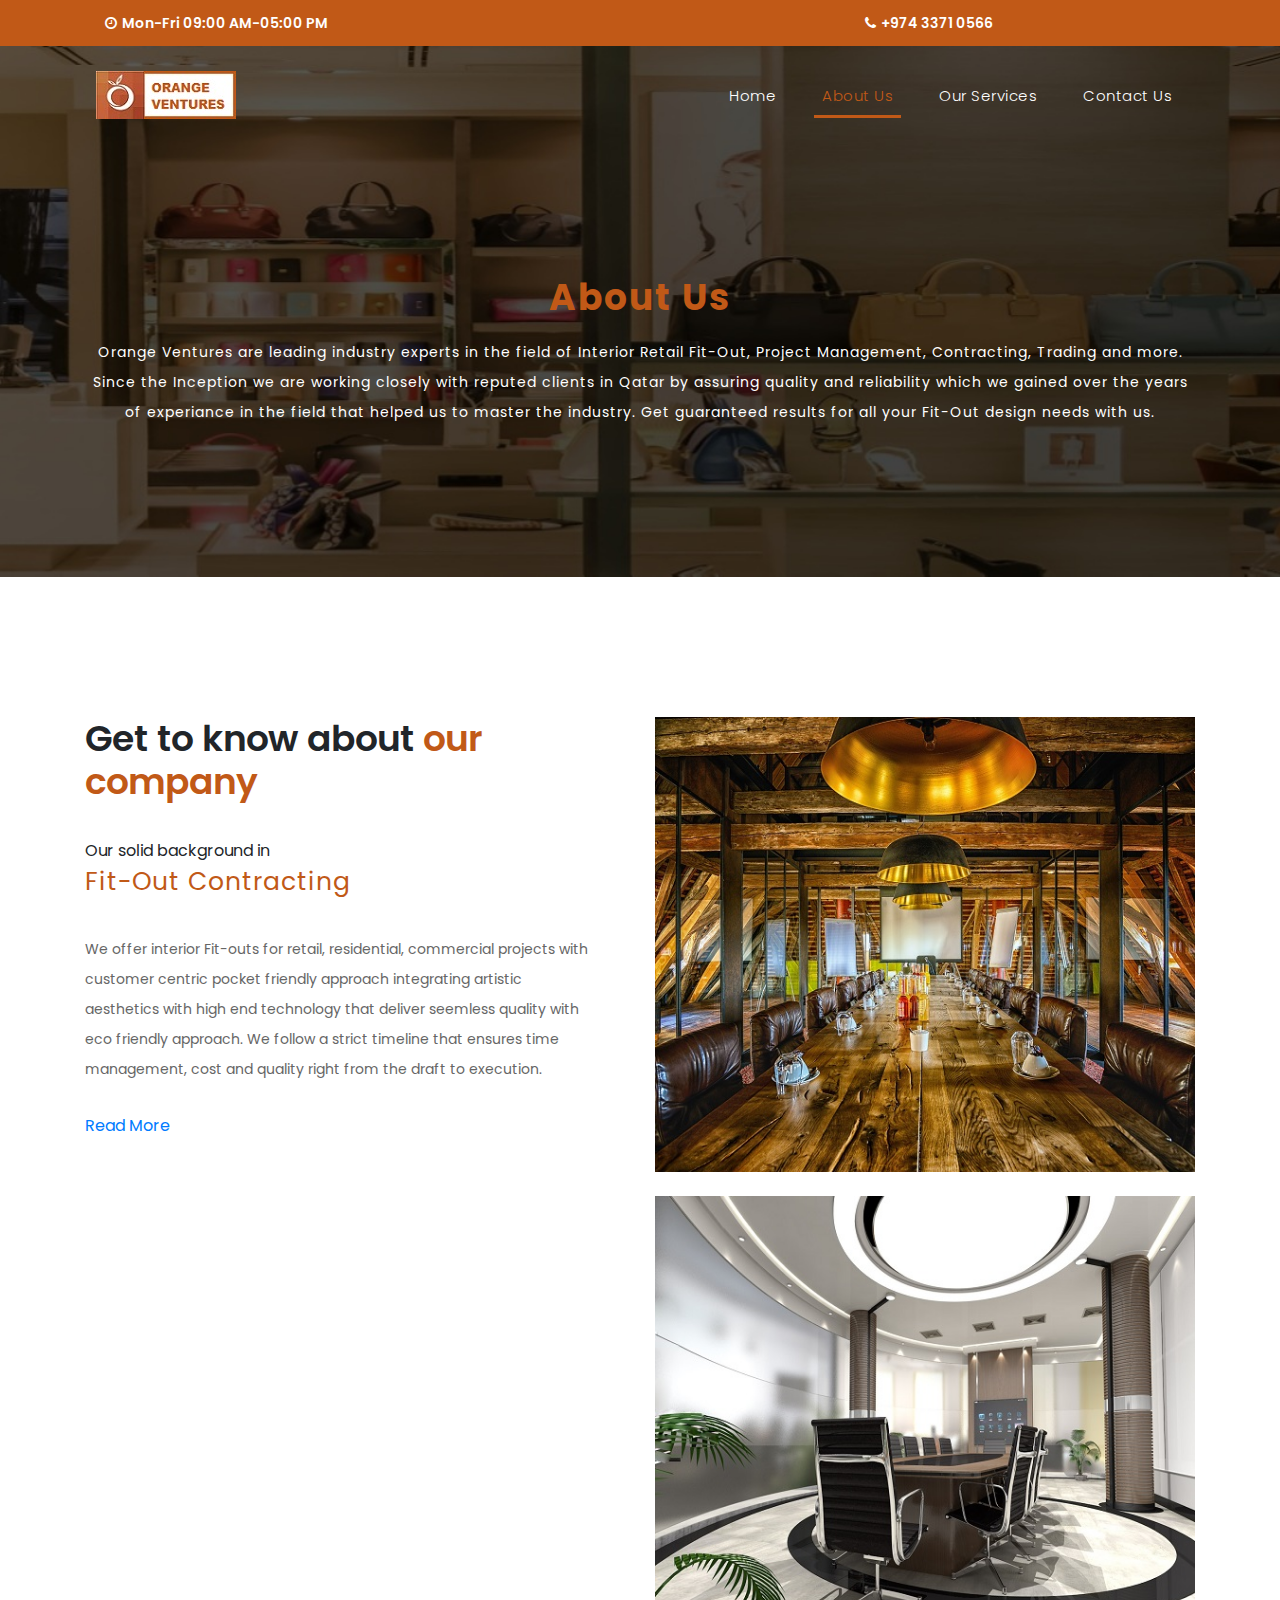
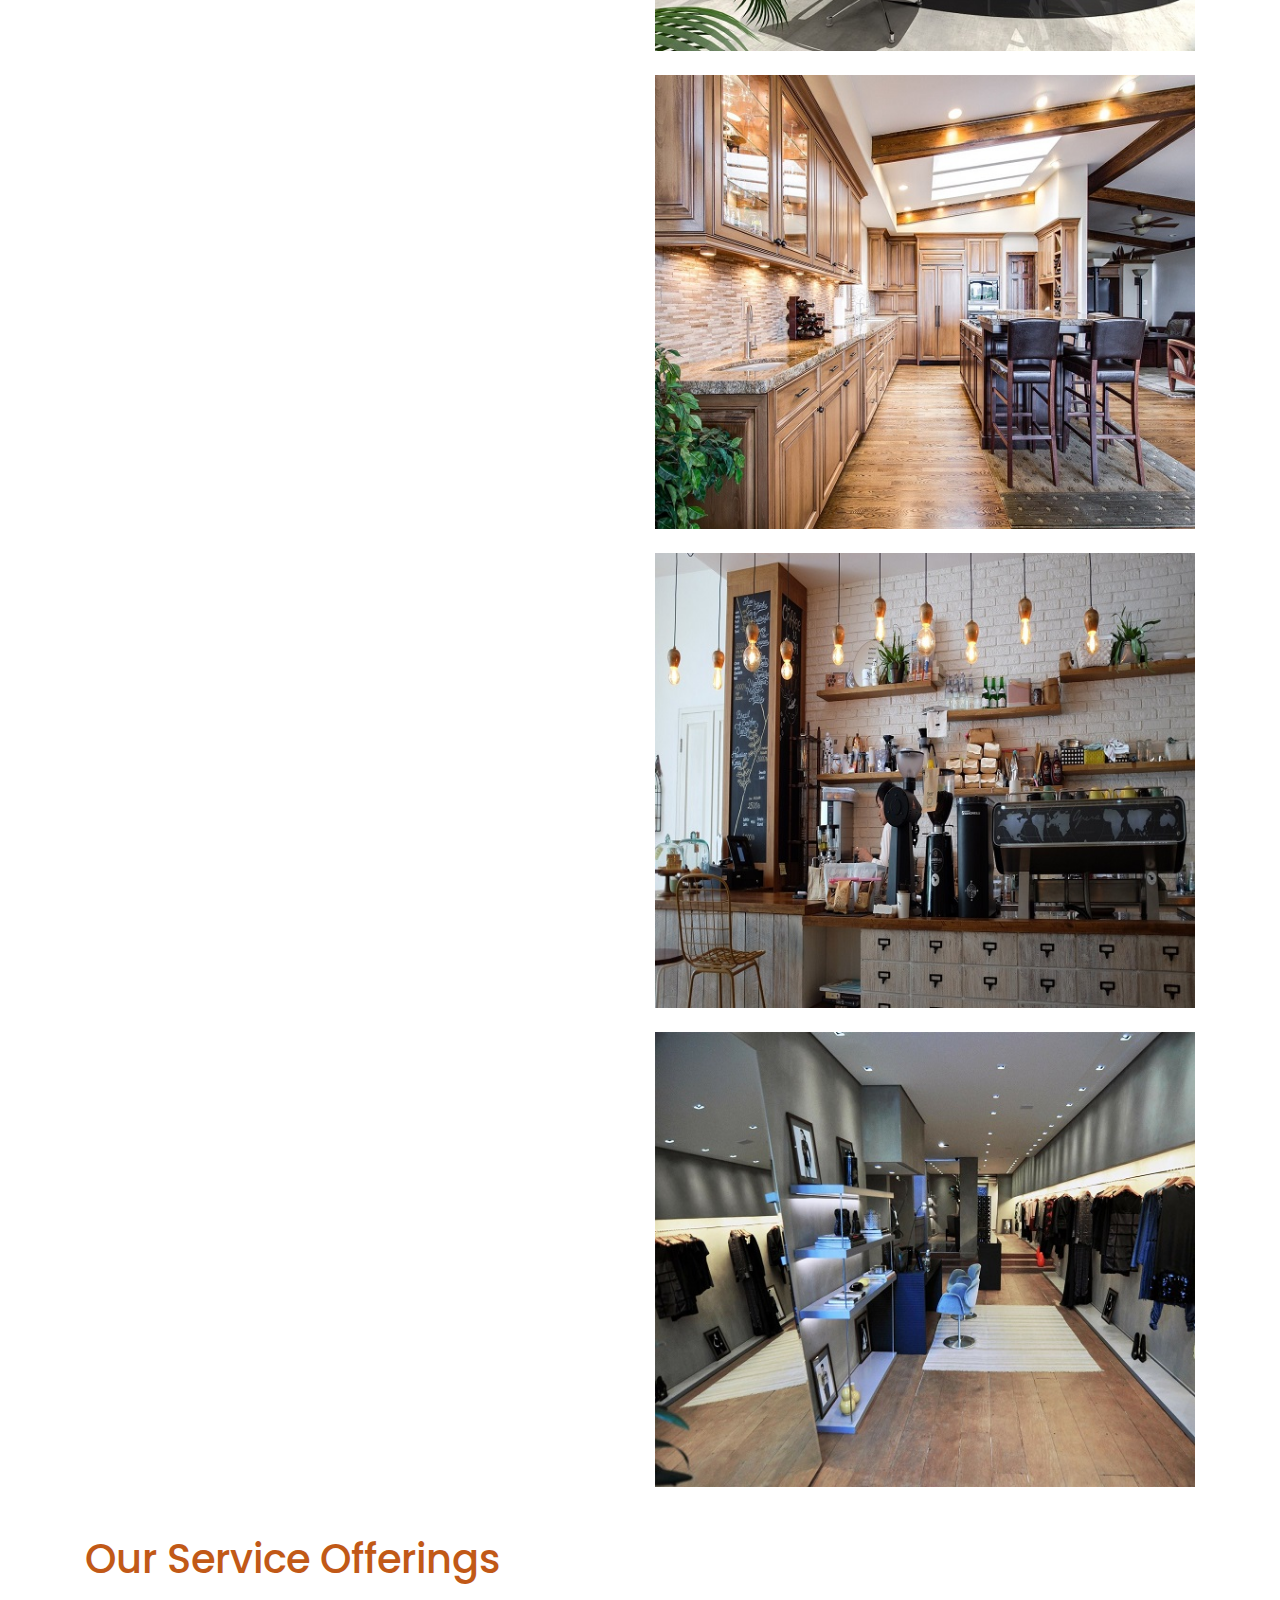
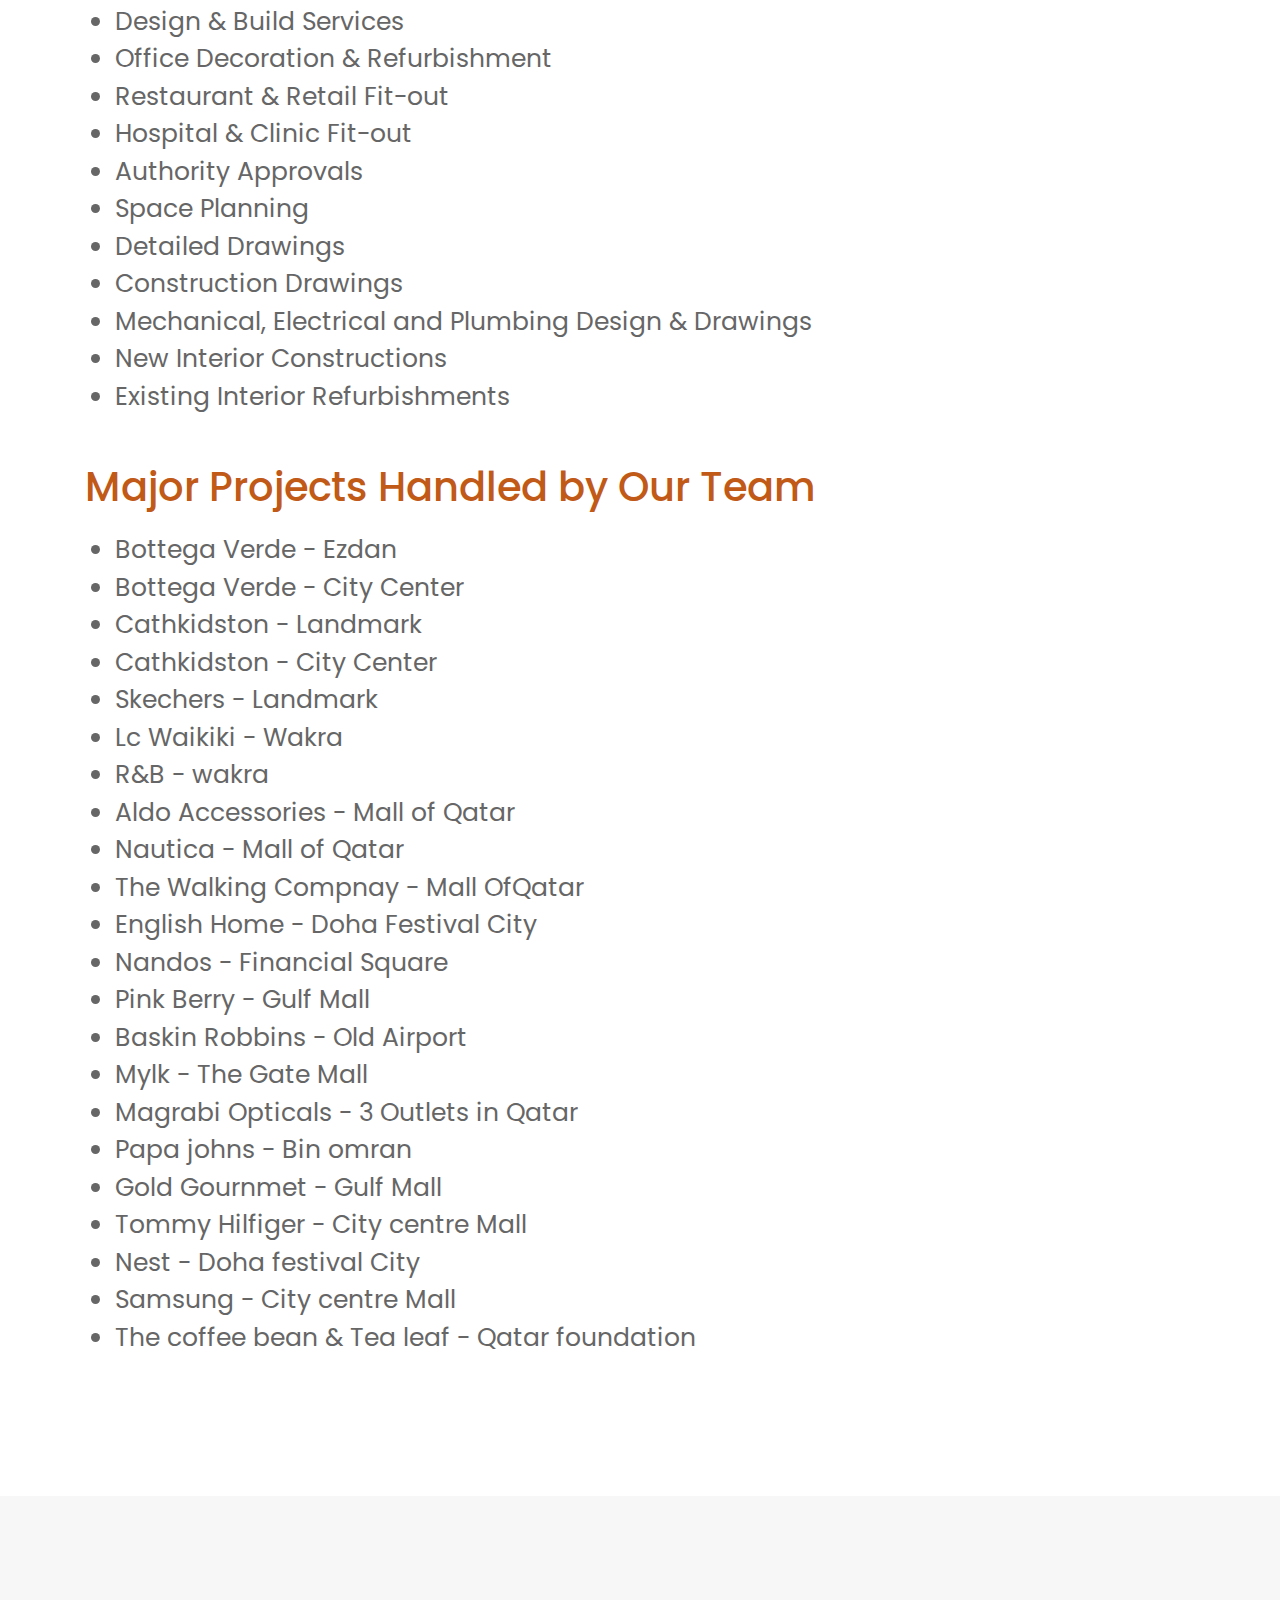
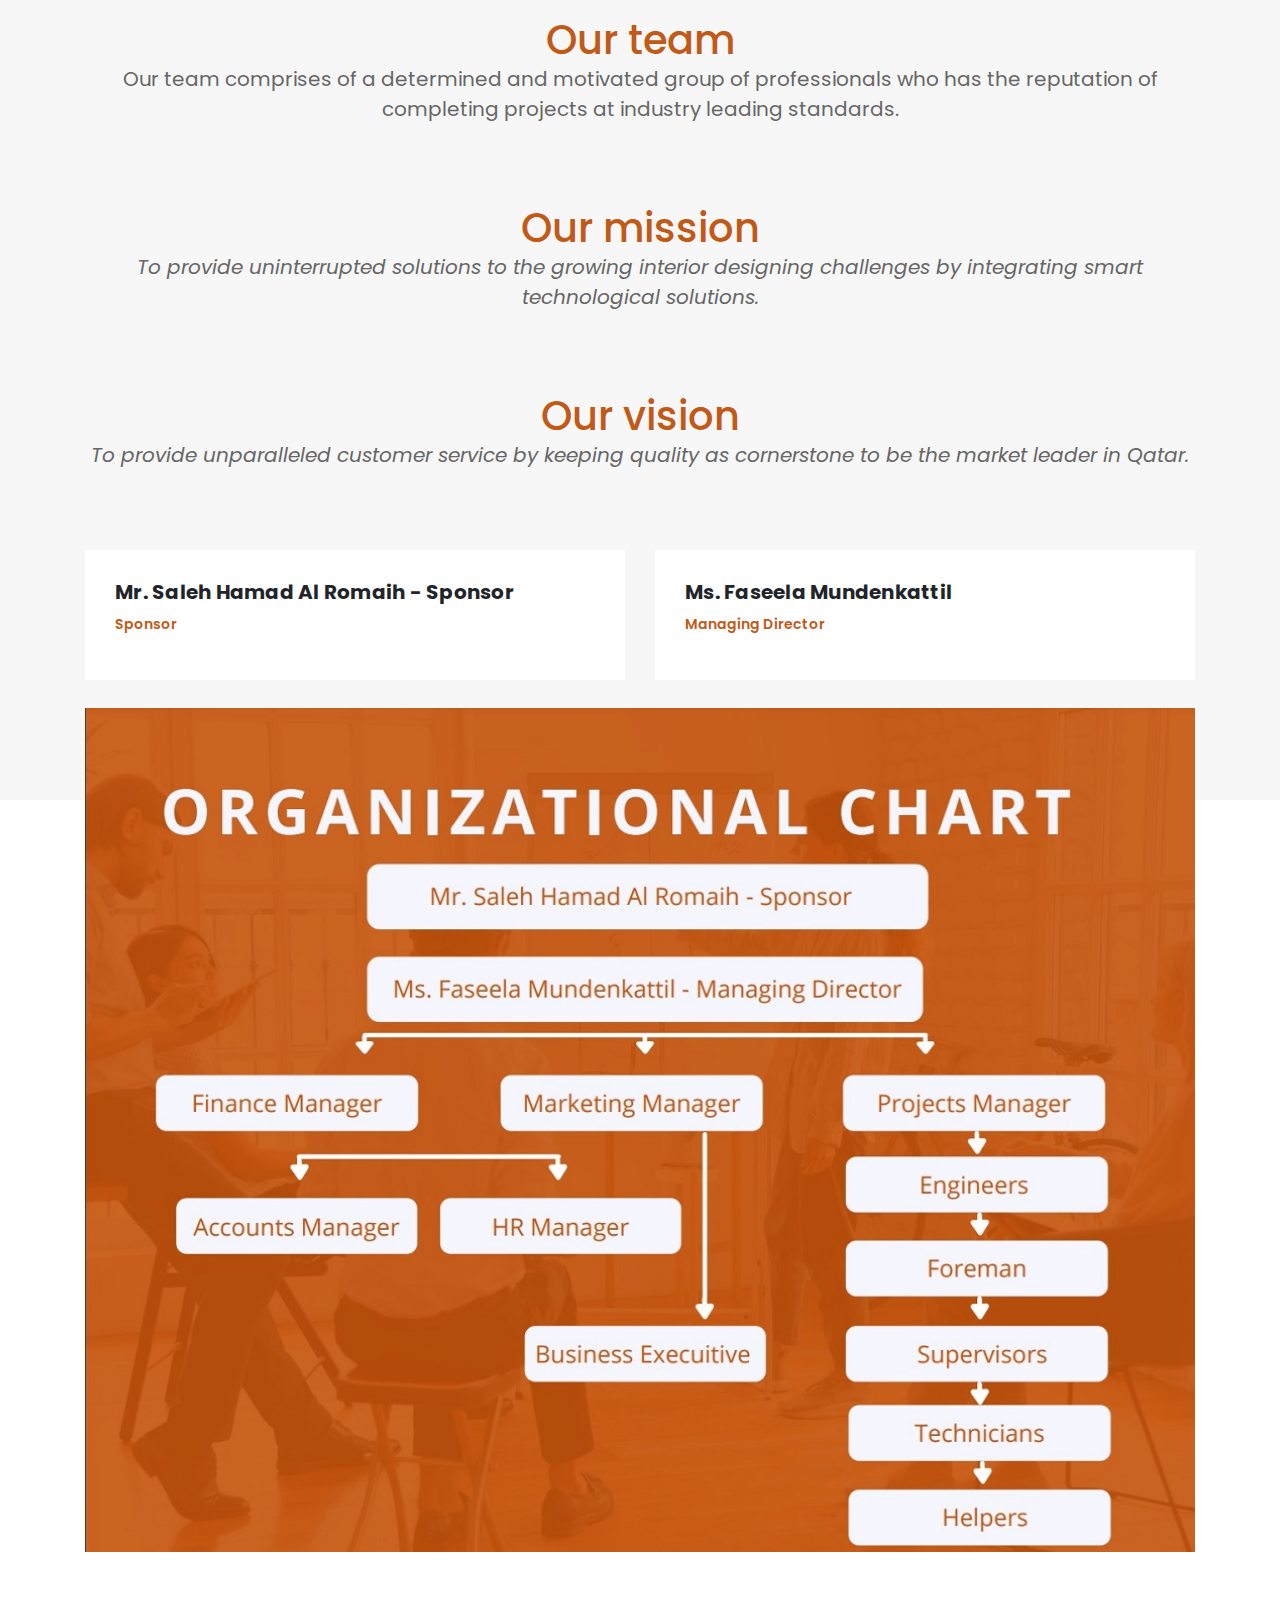
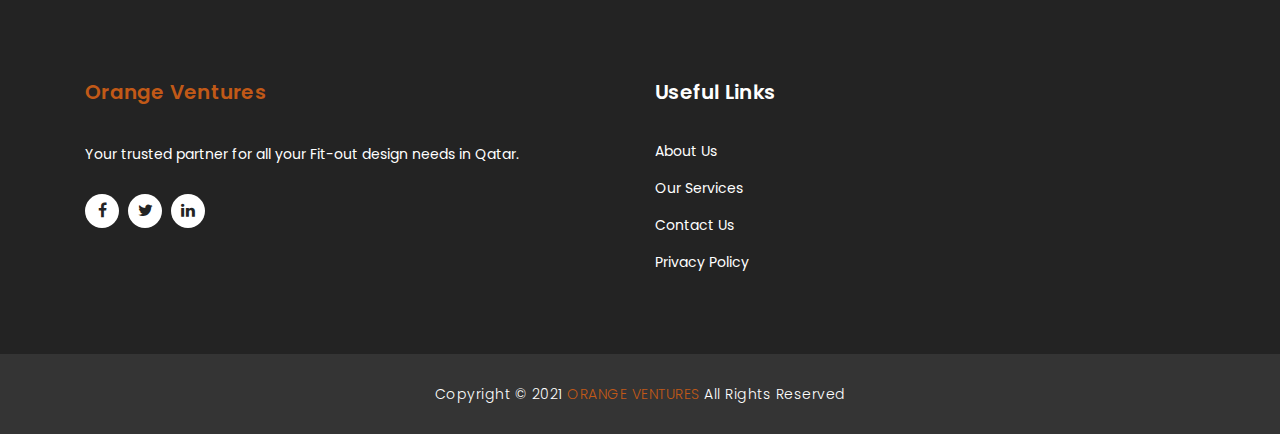
==== commit 58973e0b: "CHecking in V 2.0" ====
--- a/orange-ventures-proj/about.html
+++ b/orange-ventures-proj/about.html
@@ -11,7 +11,7 @@
   <link href="https://fonts.googleapis.com/css?family=Poppins:100,200,300,400,500,600,700,800,900&display=swap"
     rel="stylesheet">
 
-  <title>VENTURES - About Us</title>
+  <title>ORANGE VENTURES - About Us</title>
 
   <!-- Bootstrap core CSS -->
   <link href="vendor/bootstrap/css/bootstrap.min.css" rel="stylesheet">
@@ -40,17 +40,14 @@
     <div class="container">
       <div class="row">
         <div class="col-md-8 col-xs-12">
-          <ul class="left-info">
-            <li><a href="#"><i class="fa fa-clock-o"></i>Mon-Fri 09:00-17:00</a></li>
-            <li><a href="#"><i class="fa fa-phone"></i>090-080-0760</a></li>
-          </ul>
+          <span class="left-info">
+            <i class="fa fa-clock-o"></i>Mon-Fri 09:00 AM-05:00 PM
+          </span>
         </div>
         <div class="col-md-4">
-          <ul class="right-icons">
-            <li><a href="#"><i class="fa fa-facebook"></i></a></li>
-            <li><a href="#"><i class="fa fa-twitter"></i></a></li>
-            <li><a href="#"><i class="fa fa-linkedin"></i></a></li>
-          </ul>
+          <span class="right-icons">
+            <a href="tel:+97433710566"><i class="fa fa-phone"></i>+974 3371 0566</a>
+          </span>
         </div>
       </div>
     </div>
@@ -59,8 +56,8 @@
   <header class="">
     <nav class="navbar navbar-expand-lg">
       <div class="container">
-        <a class="navbar-brand" href="index.html">
-          <h2>Orange Ventures</h2>
+        <a class="navbar-brand logo-div" href="index.html">
+          <img src="assets/images/Orange_Logo_Medium.jpg" alt="">
         </a>
         <button class="navbar-toggler" type="button" data-toggle="collapse" data-target="#navbarResponsive"
           aria-controls="navbarResponsive" aria-expanded="false" aria-label="Toggle navigation">
@@ -120,8 +117,9 @@
             <div class="row">
               <div class="col-md-6">
                 <div class="right-content">
-                  <p>Our solid background in fit-out contracting</p>
                   <h2>Get to know about <em>our company</em></h2>
+                  Our solid background in<span class="about-services"> Fit-Out Contracting</span>
+                  <br>
                   <p>
                     We offer interior Fit-outs for retail, residential, commercial projects
                     with customer centric pocket friendly approach integrating artistic
@@ -146,47 +144,53 @@
                       training, skilled in fitting joinery and furniture items, and carrying out
                       high quality on -site construction etc.
                     </p>
-                    <p>
-                      We offer interior fit-outs for commercial, residential, retail,
-                      hospitality projects, government, non profitable organisations
-                      including:
-                    <ul>
-                      <li>
-                        Workspaces, Co Working spaces, offices etc.
-                      </li>
-                      <li>
-                        Recreational spaces including Pubs, Entertainment arenas, Cinemas etc.
-                      </li>
-                      <li>
-                        Retail stores across all the malls in Qatar
-                      </li>
-                      <li>
-                        Travel Lounges and waiting areas etc.
-                      </li>
-                    </ul>
-                    </p>
-                    <p>
-                      Our team works relentlessly to deliver creative and cost-effective
-                      solutions to fulfil the client’s needs. By blending artistic
-                      interpretation, high-quality materials, and cutting-edge technology,
-                      we create interior environments that connect, inspire and captivate
-                      people. We have a proven track record working on all types of fit-out projects
-                      throughout the region and beyond.
-                    </p>
-                    <p>
-                      We Undertake Complete and comprehensive project management
-                      support delivering cost certainty though our team of quantity
-                      surveyors, project managers and site foremen
-                    </p>
+                    <span class="about-services">Project Mangement</span>
+                    <p>
+                      The success of any fitout often rests on a high quality project
+                      manager, with a range of skills, who can draw on proven project
+                      experience and construction knowledge.
+                      Orange Ventures takes pride in the approach we take to project
+                      management. All our project managers are highly skilled
+                      communicators, problem solvers, organisers and planners, with
+                      extensive experience leading a team. Good communication,
+                      honesty and integrity are prioritised at all times and in all
+                      interactions, and are the guiding values of our project
+                      management style across every project.
+                      Our experienced team of qualified professionals and consistantly
+                      delivering stupendous work meeting industry standard quality.
+                    </p>
+                    <p>
+                      Our Project Management team handles small to large scale
+                      projects, tailored with our A to Z approach from planning to
+                      delivery across Qatar.
+                    </p>
+                    <span class="about-services">Design</span>
                     <p>
                       We provide a fully-managed one-stop design and build service,
                       undertaking all aspects of turnkey projects. Our team of design
                       experts will work with you throughout the development process
-                      and beyond. Using the latest 3D CAD and BIM Design software, we
-                      provide our clients with a fully visualised design concept. Driven by
-                      passion for great designs, aesthetic finishes and pursuit for
-                      excellence, we elevates creative process to provide clients with a
-                      new perspective in interior fit-out solutions.
+                      and beyond.
+                    </p>
+                    <p>
+                      Our team has expertise in
+                      <ul>
+                        <li>3D Design Rendering</li>
+                        <li>Conceptual Design Development</li>
+                        <li>MEP Design</li>
+                      </ul>
+                    </p>
+                    <span class="about-services">Trading</span>
+                    <p>
+                      Distributes and supplies an extensive range of construction and
+                      building materials. These materials are supplied to developers
+                      such as Commercial,hospitality, private housing developers and
+                      government agencies. Supplies are also extended to contractors
+                      directly.
+                    </p>
+                    <p>
+                      We are a one-stop shop for all your uniform needs that include
+                      screen printed & embroidered apparel and promotional
+                      merchandise for all your company needs.
                     </p>
                   </div>
                   <a href="#readmore" id="readmorebtn">Read More</a>
@@ -303,7 +307,7 @@
             <div class="down-content">
               <h4>Mr. Saleh Hamad Al Romaih - Sponsor</h4>
               <span>Sponsor</span>
-              <p>In sem sem, dapibus non lacus auctor, ornare sollicitudin lacus. Aliquam ipsum urna, semper quis.</p>
+              <!-- <p>In sem sem, dapibus non lacus auctor, ornare sollicitudin lacus. Aliquam ipsum urna, semper quis.</p> -->
             </div>
           </div>
         </div>
@@ -313,77 +317,24 @@
             <div class="down-content">
               <h4>Ms. Faseela Mundenkattil</h4>
               <span>Managing Director</span>
-              <p>In sem sem, dapibus non lacus auctor, ornare sollicitudin lacus. Aliquam ipsum urna, semper quis.</p>
-            </div>
-          </div>
-        </div>
-      </div>
-    </div>
-  </div>
-  <div class="team">
-    <div class="container">
-      <div class="row about-us-detail align-self-center">
-        <div class="col-md-12">
-          <img src="assets/images/org-chart.jpg" alt="">
-        </div>
-      </div>
-    </div>
-  </div>
-  <div class="fun-facts">
-    <div class="container">
-      <div class="row">
-        <div class="col-md-6">
-          <div class="left-content">
-            <h2>Our solutions for your <em>business growth</em></h2>
-            <p>The success of any fitout often rests on a high quality project
-              manager, with a range of skills, who can draw on proven project
-              experience and construction knowledge.
-              Orange Ventures takes pride in the approach we take to project
-              management. All our project managers are highly skilled
-              communicators, problem solvers, organisers and planners, with
-              extensive experience leading a team. Good communication,
-              honesty and integrity are prioritised at all times and in all
-              interactions, and are the guiding values of our project
-              management style across every project.
-              <br><br>Our experienced team of qualified professionals and consistantly
-              delivering stupendous work meeting industry standard quality.
-            </p>
-            <a href="" class="filled-button">Read More</a>
-          </div>
-        </div>
-        <div class="col-md-6 align-self-center">
-          <div class="row">
-            <div class="col-md-6">
-              <div class="count-area-content">
-                <div class="count-digit">945</div>
-                <div class="count-title">Work Hours</div>
-              </div>
-            </div>
-            <div class="col-md-6">
-              <div class="count-area-content">
-                <div class="count-digit">1280</div>
-                <div class="count-title">Great Reviews</div>
-              </div>
-            </div>
-            <div class="col-md-6">
-              <div class="count-area-content">
-                <div class="count-digit">22</div>
-                <div class="count-title">Projects Done</div>
-              </div>
-            </div>
-            <div class="col-md-6">
-              <div class="count-area-content">
-                <div class="count-digit">26</div>
-                <div class="count-title">Awards Won</div>
-              </div>
-            </div>
-          </div>
-        </div>
-      </div>
-    </div>
-  </div>
-
-  <div class="testimonials">
+              <!-- <p>In sem sem, dapibus non lacus auctor, ornare sollicitudin lacus. Aliquam ipsum urna, semper quis.</p> -->
+            </div>
+          </div>
+        </div>
+      </div>
+    </div>
+  </div>
+  <br><br>
+  <div class="container">
+    <div class="row">
+      <div class="col-md-12">
+        <img src="assets/images/org-chart.jpg" alt="" class="img-flex">
+      </div>
+    </div>
+  </div>
+  <br><br>
+
+  <!-- <div class="testimonials">
     <div class="container">
       <div class="row">
         <div class="col-md-12">
@@ -439,40 +390,31 @@
         </div>
       </div>
     </div>
-  </div>
+  </div> -->
 
   <!-- Footer Starts Here -->
   <footer>
     <div class="container">
       <div class="row">
-        <div class="col-md-4 footer-item">
-          <h4>Orange Ventures</h4>
-          <p>Vivamus tellus mi. Nulla ne cursus elit,vulputate. Sed ne cursus augue hasellus lacinia sapien vitae.</p>
+        <div class="col-md-6 footer-item">
+          <h4 class="comp-name">Orange Ventures</h4>
+          <p>Your trusted partner for all your Fit-out
+            design needs in Qatar.</p>
           <ul class="social-icons">
             <li><a rel="nofollow" href="https://fb.com/templatemo" target="_blank"><i class="fa fa-facebook"></i></a></li>
             <li><a href="#"><i class="fa fa-twitter"></i></a></li>
             <li><a href="#"><i class="fa fa-linkedin"></i></a></li>
           </ul>
         </div>
-        <div class="col-md-4 footer-item">
+        <div class="col-md-6 footer-item">
           <h4>Useful Links</h4>
           <ul class="menu-list">
             <li><a href="about.html">About Us</a></li>
             <li><a href="services.html">Our Services</a></li>
             <li><a href="contact.html">Contact Us</a></li>
-            <li><a href="#">Privacy Policy</a></li>
+            <li><a href="privacy-policy.html">Privacy Policy</a></li>
           </ul>
         </div>
-        <div class="col-md-4 footer-item">
-          <h4>Additional Pages</h4>
-          <ul class="menu-list">
-            <li><a href="#">Vivamus ut tellus mi</a></li>
-            <li><a href="#">Nulla nec cursus elit</a></li>
-            <li><a href="#">Vulputate sed nec</a></li>
-            <li><a href="#">Cursus augue hasellus</a></li>
-            <li><a href="#">Lacinia ac sapien</a></li>
-          </ul>
-        </div>
       </div>
     </div>
   </footer>
@@ -481,7 +423,7 @@
     <div class="container">
       <div class="row">
         <div class="col-md-12">
-          <p class="company-title-link-style">Copyright &copy; 2021 <a href="index.html" class="company-title-link-style">ORANGE VENTURES</a></div>
+          <p class="company-title-link-style">Copyright &copy; 2021 <a href="index.html" class="company-title-link-style">ORANGE VENTURES</a> All Rights Reserved</div>
       </div>
     </div>
   </div>
--- a/orange-ventures-proj/assets/css/orange-ventures-styles.css
+++ b/orange-ventures-proj/assets/css/orange-ventures-styles.css
@@ -230,52 +230,34 @@
 	line-height: 46px;
 }
 
-.sub-header ul li {
-	display: inline-block;
-}
-
-.sub-header ul.left-info li {
-	border-left: 1px solid rgba(250,250,250,0.3);
+.sub-header span i{
+	margin-right: 5px;
+}
+
+.sub-header span.left-info {
 	padding: 0px 20px;
-}
-
-.sub-header ul.left-info li:last-child {
-	border-right: 1px solid rgba(250,250,250,0.3);
-}
-
-.sub-header ul.left-info li i {
 	margin-right: 10px;
 	font-size: 18px;
-}
-
-.sub-header ul.left-info li a {
 	color: #fff;
 	font-size: 14px;
 	font-weight: 600;
 }
 
-.sub-header ul.right-icons {
-	float: right;
-}
-
-.sub-header ul.right-icons li {
-	margin-right: -4px;
-	width: 46px;
-	display: inline-block;
-	text-align: center;
-	border-right: 1px solid rgba(250,250,250,0.3);
-}
-
-.sub-header ul.right-icons li:first-child {
-	border-left: 1px solid rgba(250,250,250,0.3);
-}
-
-.sub-header ul.right-icons li a {
+.sub-header span.right-icons {
+	padding: 0px 20px;
+	margin-right: 10px;
+	font-size: 18px;
+	color: #fff;
+	font-size: 14px;
+	font-weight: 600;
+}
+
+.sub-header span.right-icons a {
 	color: #fff;
 	transition: all 0.3s;
 }
 
-.sub-header ul.right-icons li a:hover {
+.sub-header ul.right-icons a:hover {
 	opacity: 0.75;
 }
 
@@ -320,7 +302,7 @@
 }
 .navbar .navbar-brand {
 	float: 	left;
-	margin-top: 12px;
+	/* margin-top: 12px; */
 	outline: none;
 }
 .navbar .navbar-brand h2 {
@@ -447,6 +429,10 @@
 
 .Modern-Slider .item-3 .img-fill {
 	background-image: url(../images/slide_03.jpg);
+}
+
+.Modern-Slider .item-4 .img-fill {
+	background-image: url(../images/slide_04.jpg);
 }
 
 .Modern-Slider .NextArrow{
@@ -1242,6 +1228,7 @@
 	padding: 60px 30px;
 	background-color: #f7f7f7;
 	text-align: center;
+	height: 90%;
 }
 
 .contact-information .contact-item i {
@@ -1267,8 +1254,67 @@
 	font-size: 15px;
 }
 
-
-
+.contact-information .contact-item span{
+	font-weight: 600;
+	color: #c15917;
+	font-size: 15px;
+}
+
+.comp-name {
+	color: #c15917;
+}
+
+.privacy-policy p {
+	font-size: 14px;
+    color: #666666;
+    line-height: 30px;
+	margin-bottom: 10px;
+}
+
+.privacy-policy h2 {
+	font-size: 36px;
+    font-weight: 600;
+	margin-top: 30px;
+	margin-bottom: 10px;
+}
+
+.privacy-policy h1 {
+	margin-bottom: 10px;
+}
+
+.privacy-policy ul {
+	list-style: disc;
+	margin-left: 25px;
+}
+
+.privacy-policy li {
+	margin-left: 0px;
+}
+
+.img-flex {
+	width: 100%;
+	height: auto;
+}
+
+.logo-div {
+	margin-left: 1%;
+}
+
+.about-info .about-services {
+	color: #c15917!important;
+	text-transform: none!important;
+	font-size: 25px!important;
+}
+
+.tabs-content .services-sub-heading {
+	color: #c15917!important;
+	text-transform: none!important;
+	font-size: 20px!important;
+}
+
+.right-content span {
+	text-transform: none!important;
+}
 
 /* Responsive Style */
 @media (max-width: 768px) {
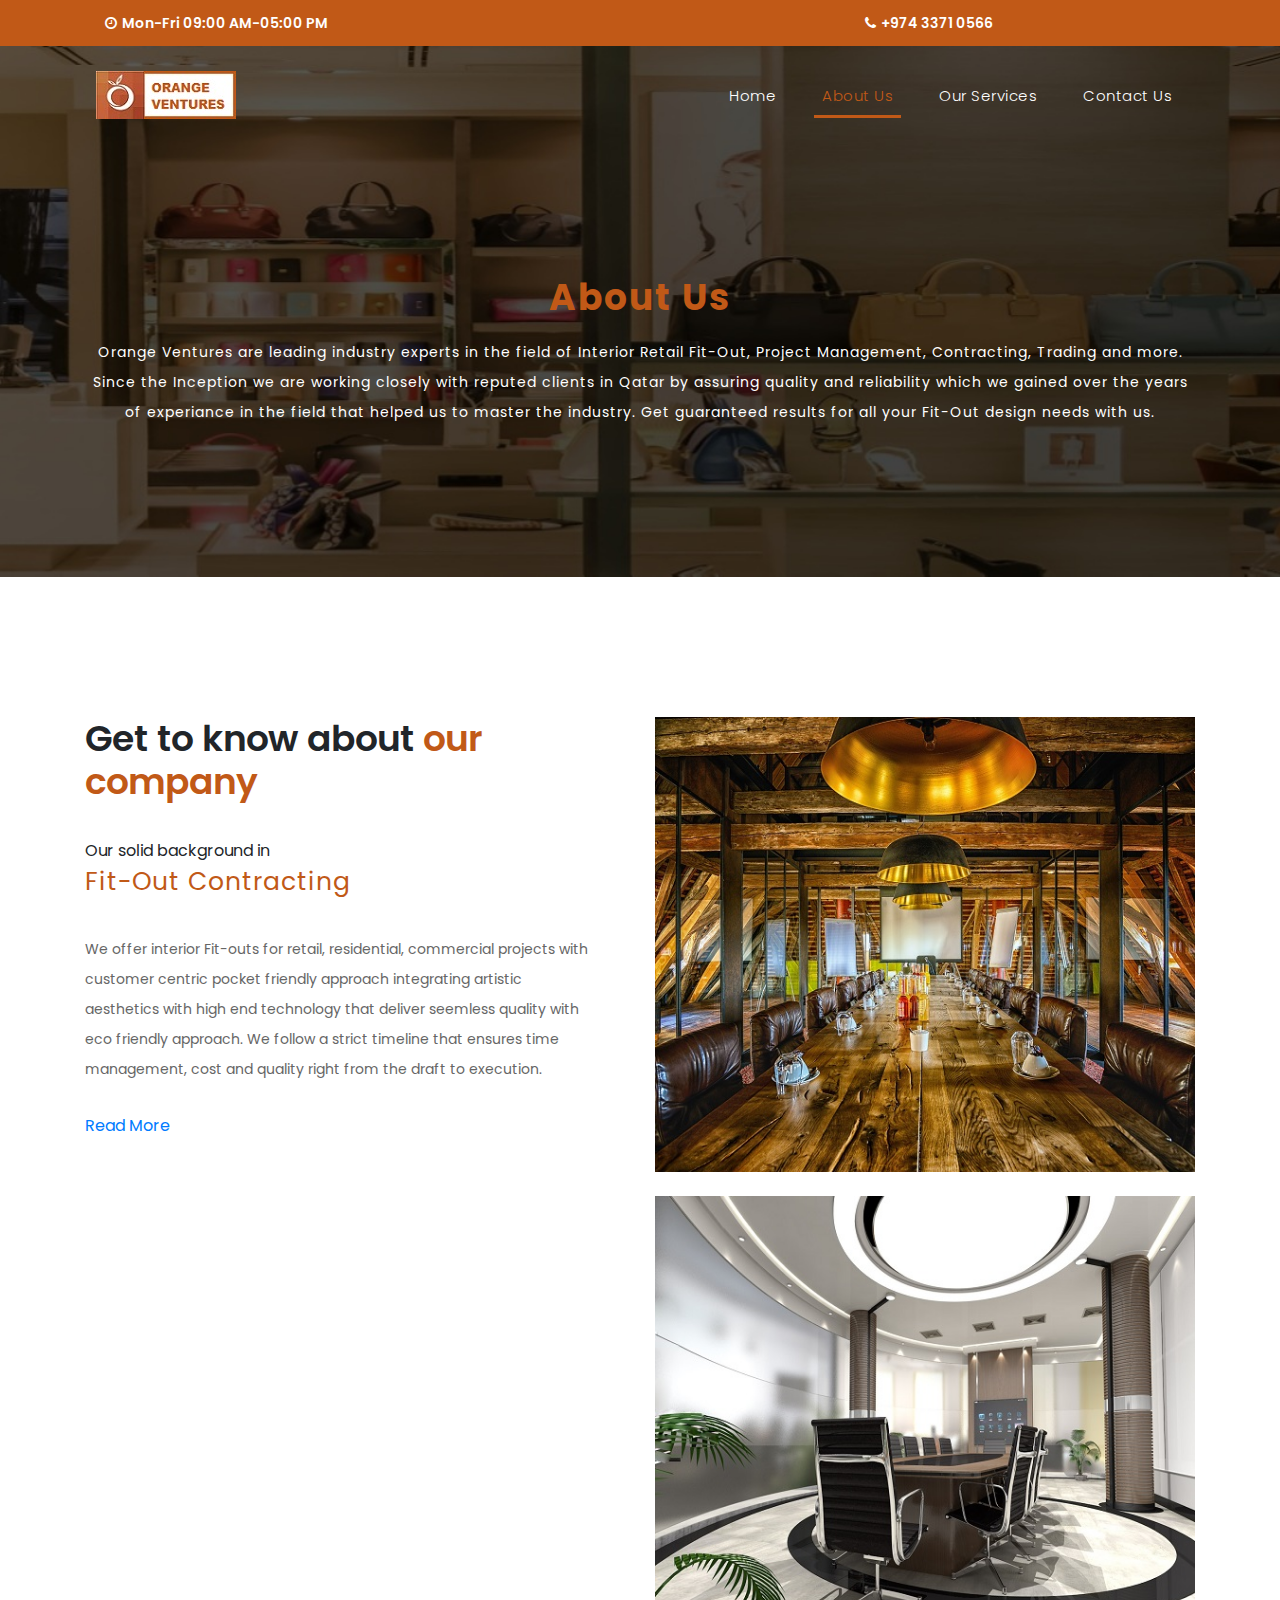
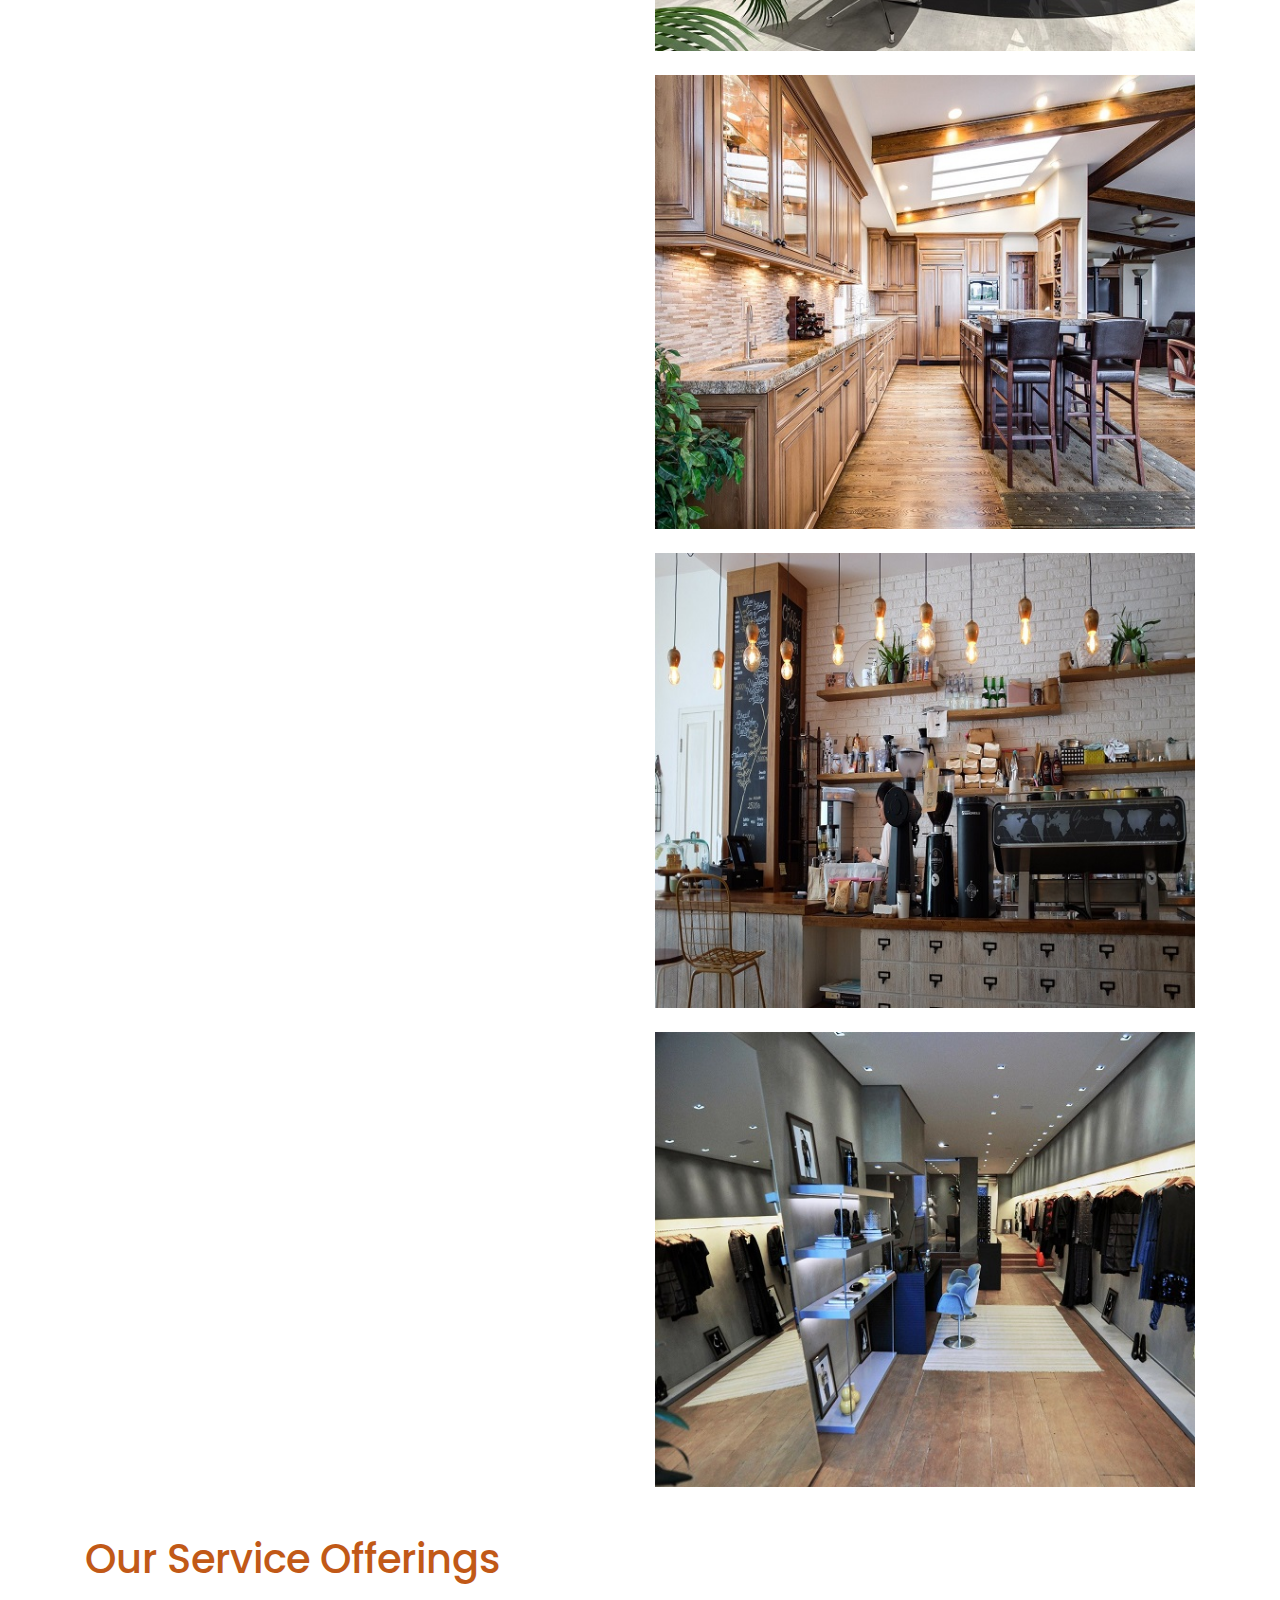
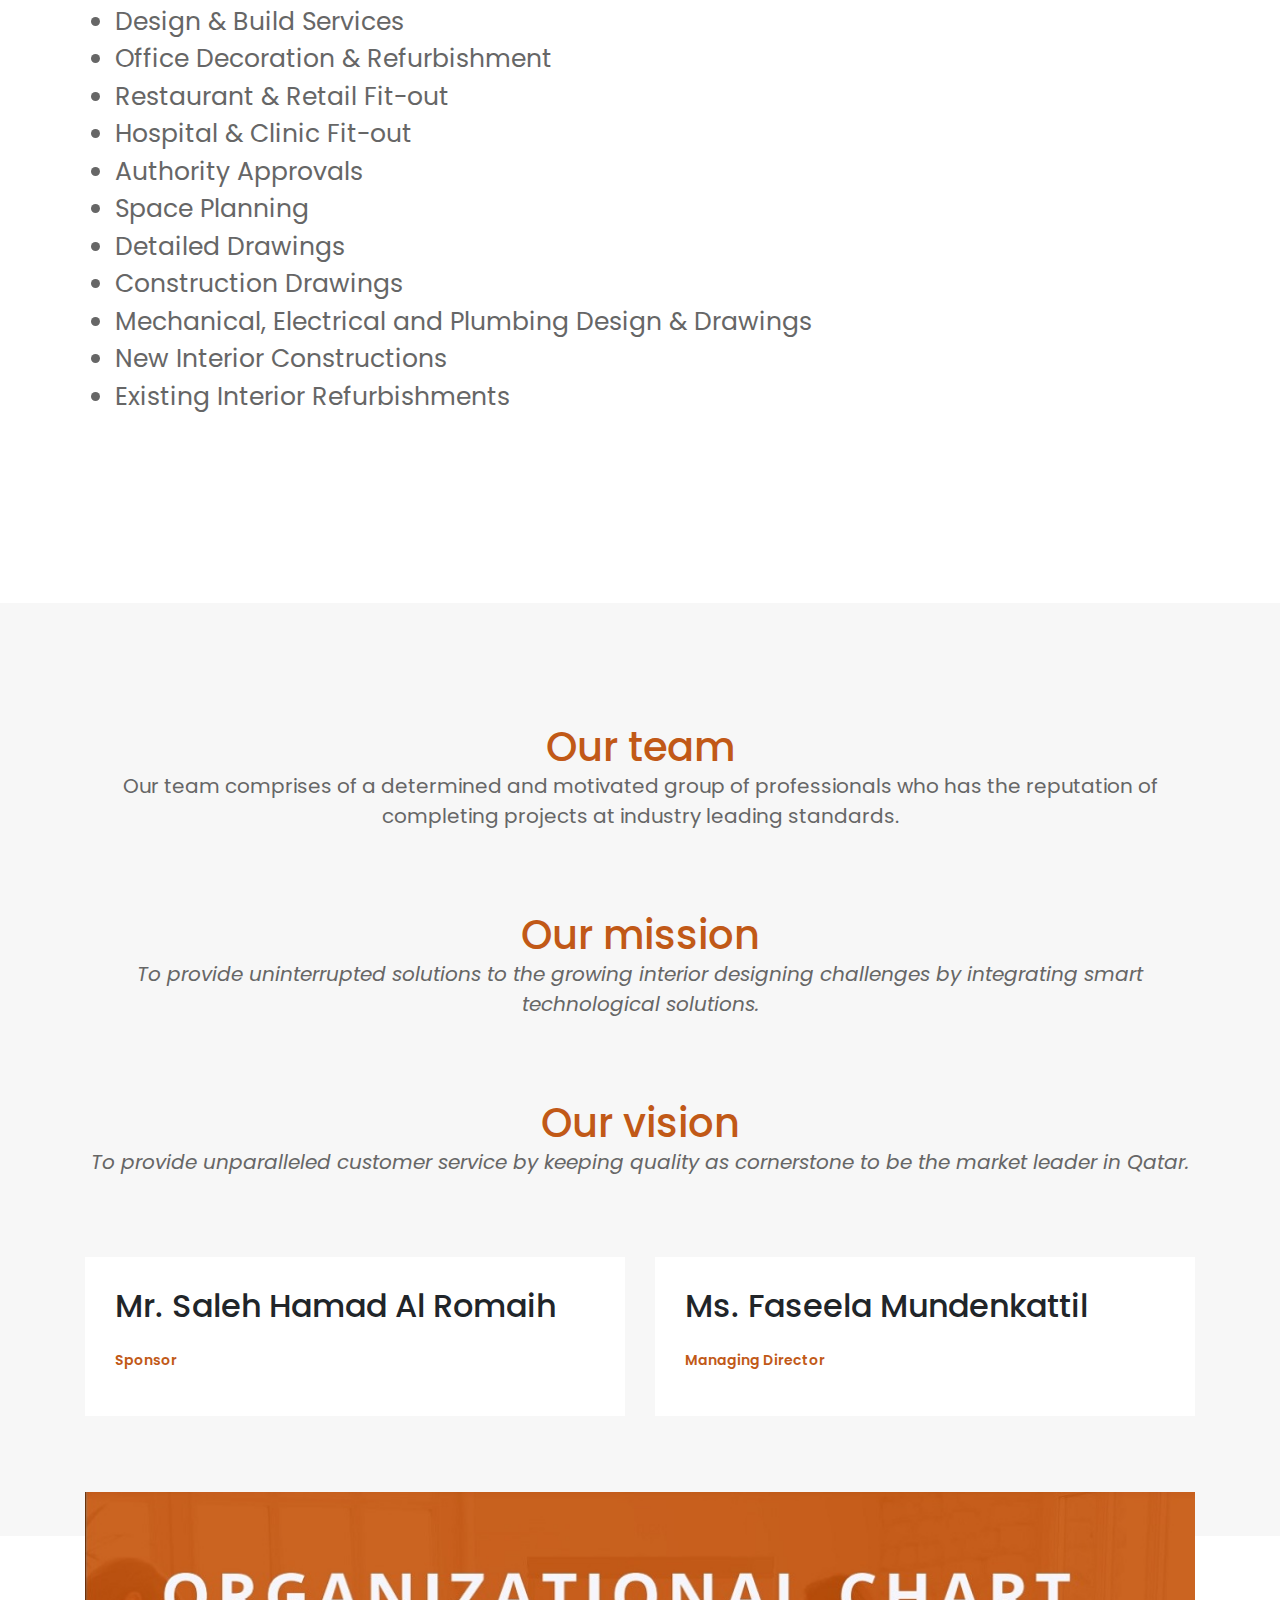
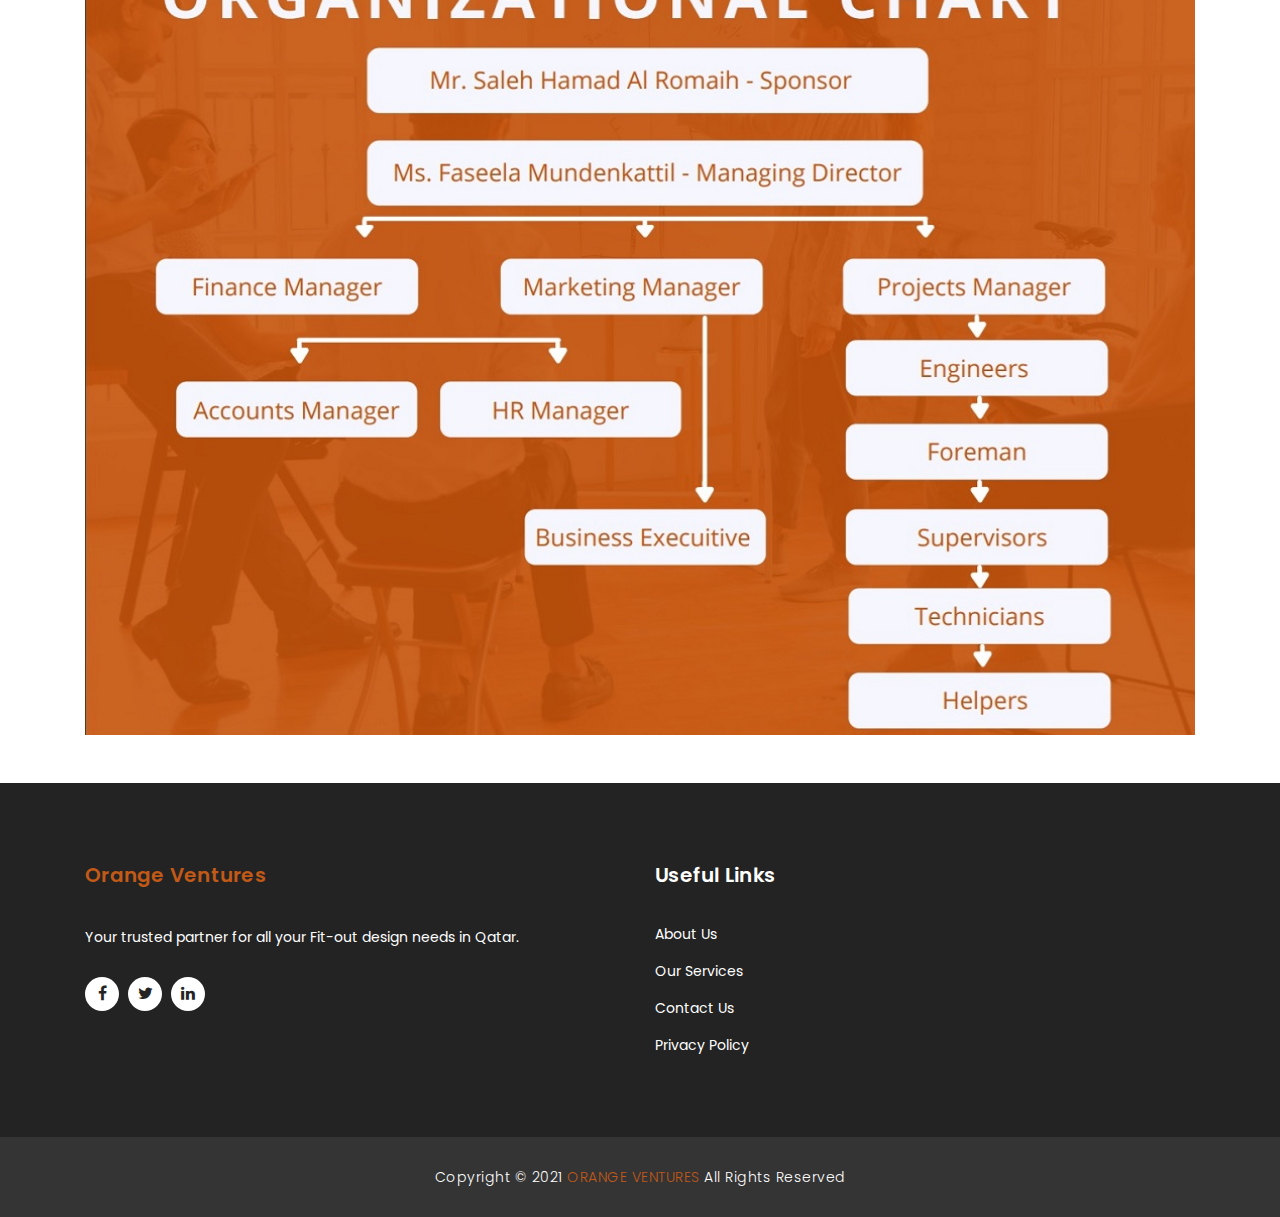
==== commit 37106146: "Removed projects, other changes" ====
--- a/orange-ventures-proj/about.html
+++ b/orange-ventures-proj/about.html
@@ -232,36 +232,6 @@
               </div>
             </div>
             <br><br>
-            <div class="row">
-              <div class="col-md-12">
-                <div class="right-content align-self-center about-us-detail">
-                  <h1>Major Projects Handled by Our Team</h1>
-                  <ul>
-                    <li>Bottega Verde - Ezdan</li>
-                    <li>Bottega Verde - City Center</li>
-                    <li>Cathkidston - Landmark</li>
-                    <li>Cathkidston - City Center</li>
-                    <li>Skechers - Landmark</li>
-                    <li>Lc Waikiki - Wakra</li>
-                    <li>R&B - wakra</li>
-                    <li>Aldo Accessories - Mall of Qatar</li>
-                    <li>Nautica - Mall of Qatar</li>
-                    <li>The Walking Compnay - Mall OfQatar</li>
-                    <li>English Home - Doha Festival City</li>
-                    <li>Nandos - Financial Square</li>
-                    <li>Pink Berry - Gulf Mall</li>
-                    <li>Baskin Robbins - Old Airport</li>
-                    <li>Mylk - The Gate Mall</li>
-                    <li>Magrabi Opticals - 3 Outlets in Qatar</li>
-                    <li>Papa johns - Bin omran</li>
-                    <li>Gold Gournmet - Gulf Mall</li>
-                    <li>Tommy Hilfiger - City centre Mall</li>
-                    <li>Nest - Doha festival City</li>
-                    <li>Samsung - City centre Mall</li>
-                    <li>The coffee bean & Tea leaf - Qatar foundation</li></ul>
-                </div>
-              </div>
-            </div>
           </div>
         </div>
       </div>
@@ -305,7 +275,8 @@
           <div class="team-item">
             <!-- <img src="assets/images/team_01.png" alt=""> -->
             <div class="down-content">
-              <h4>Mr. Saleh Hamad Al Romaih - Sponsor</h4>
+              <h2>Mr. Saleh Hamad Al Romaih</h2>
+              <br>
               <span>Sponsor</span>
               <!-- <p>In sem sem, dapibus non lacus auctor, ornare sollicitudin lacus. Aliquam ipsum urna, semper quis.</p> -->
             </div>
@@ -315,7 +286,8 @@
           <div class="team-item">
             <!-- <img src="assets/images/team_02.png" alt=""> -->
             <div class="down-content">
-              <h4>Ms. Faseela Mundenkattil</h4>
+              <h2>Ms. Faseela Mundenkattil</h2>
+              <br>
               <span>Managing Director</span>
               <!-- <p>In sem sem, dapibus non lacus auctor, ornare sollicitudin lacus. Aliquam ipsum urna, semper quis.</p> -->
             </div>
@@ -324,7 +296,7 @@
       </div>
     </div>
   </div>
-  <br><br>
+  <br><br><br><br>
   <div class="container">
     <div class="row">
       <div class="col-md-12">
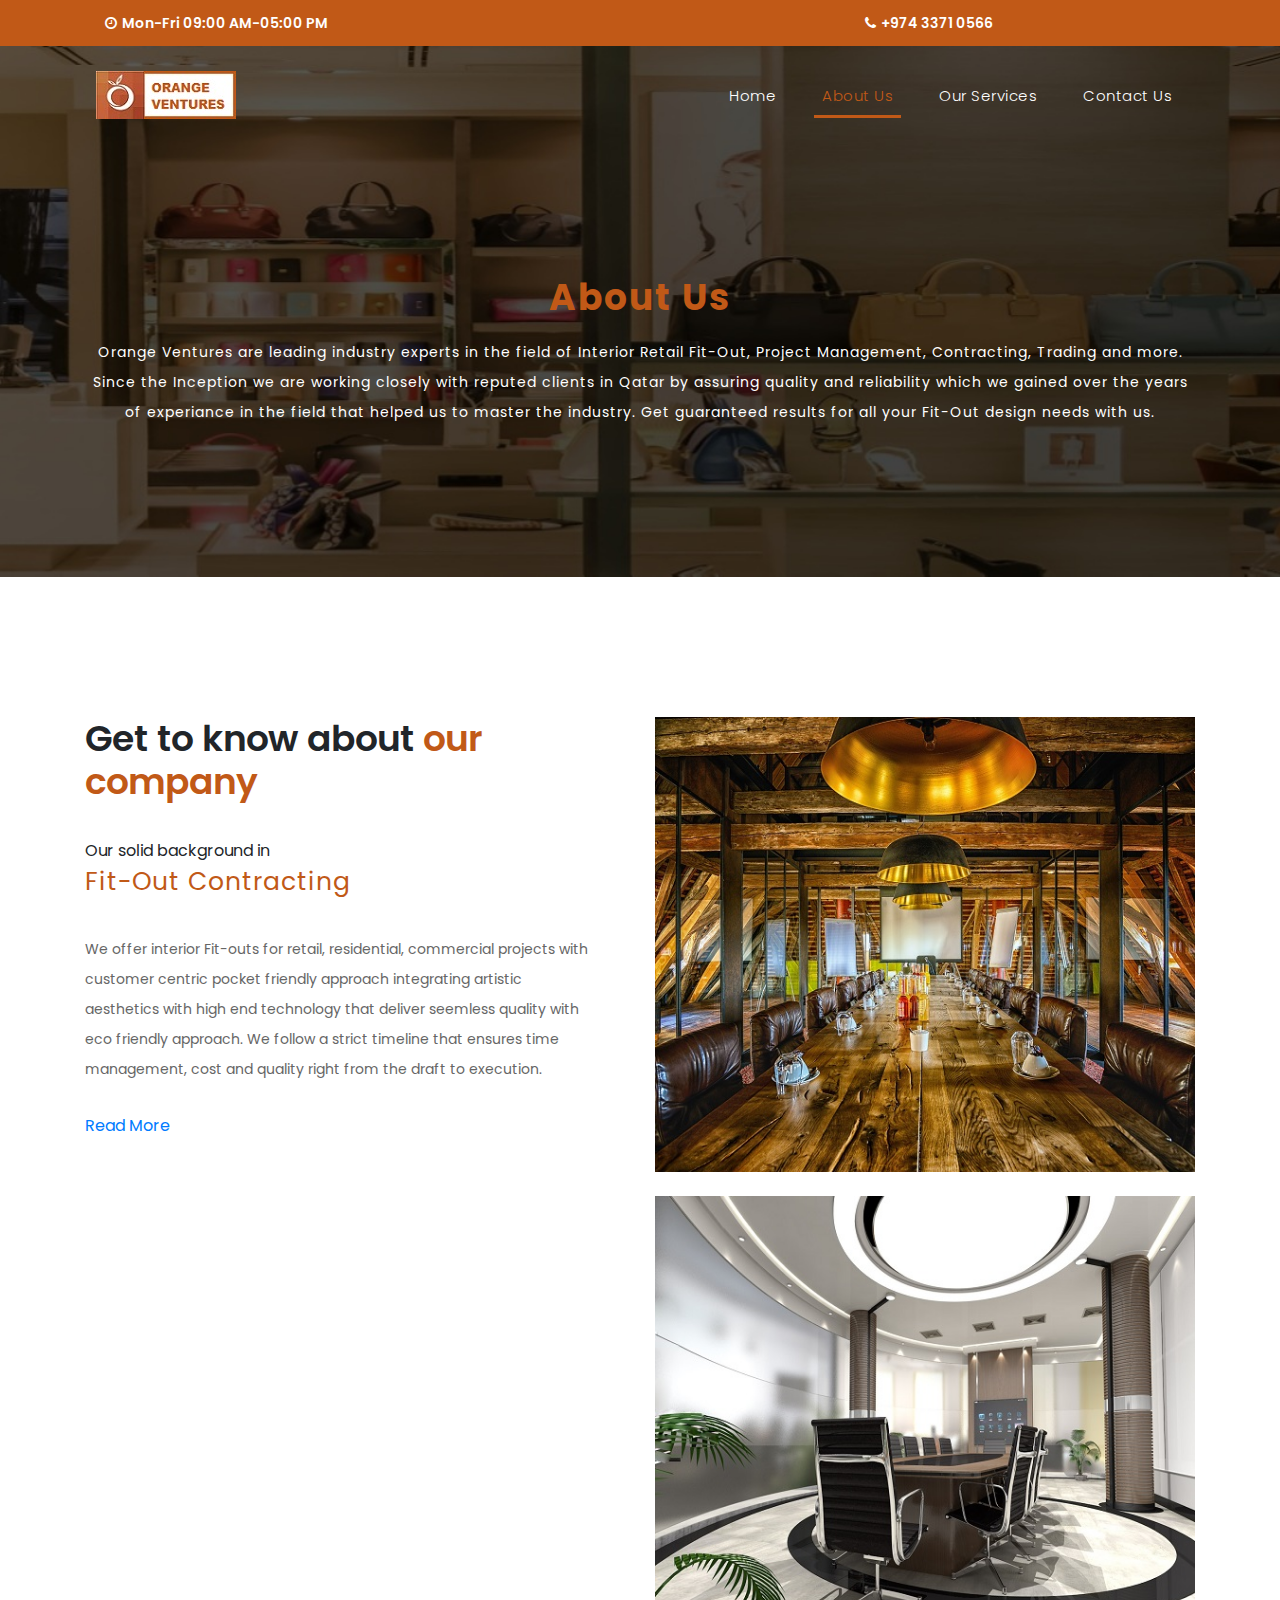
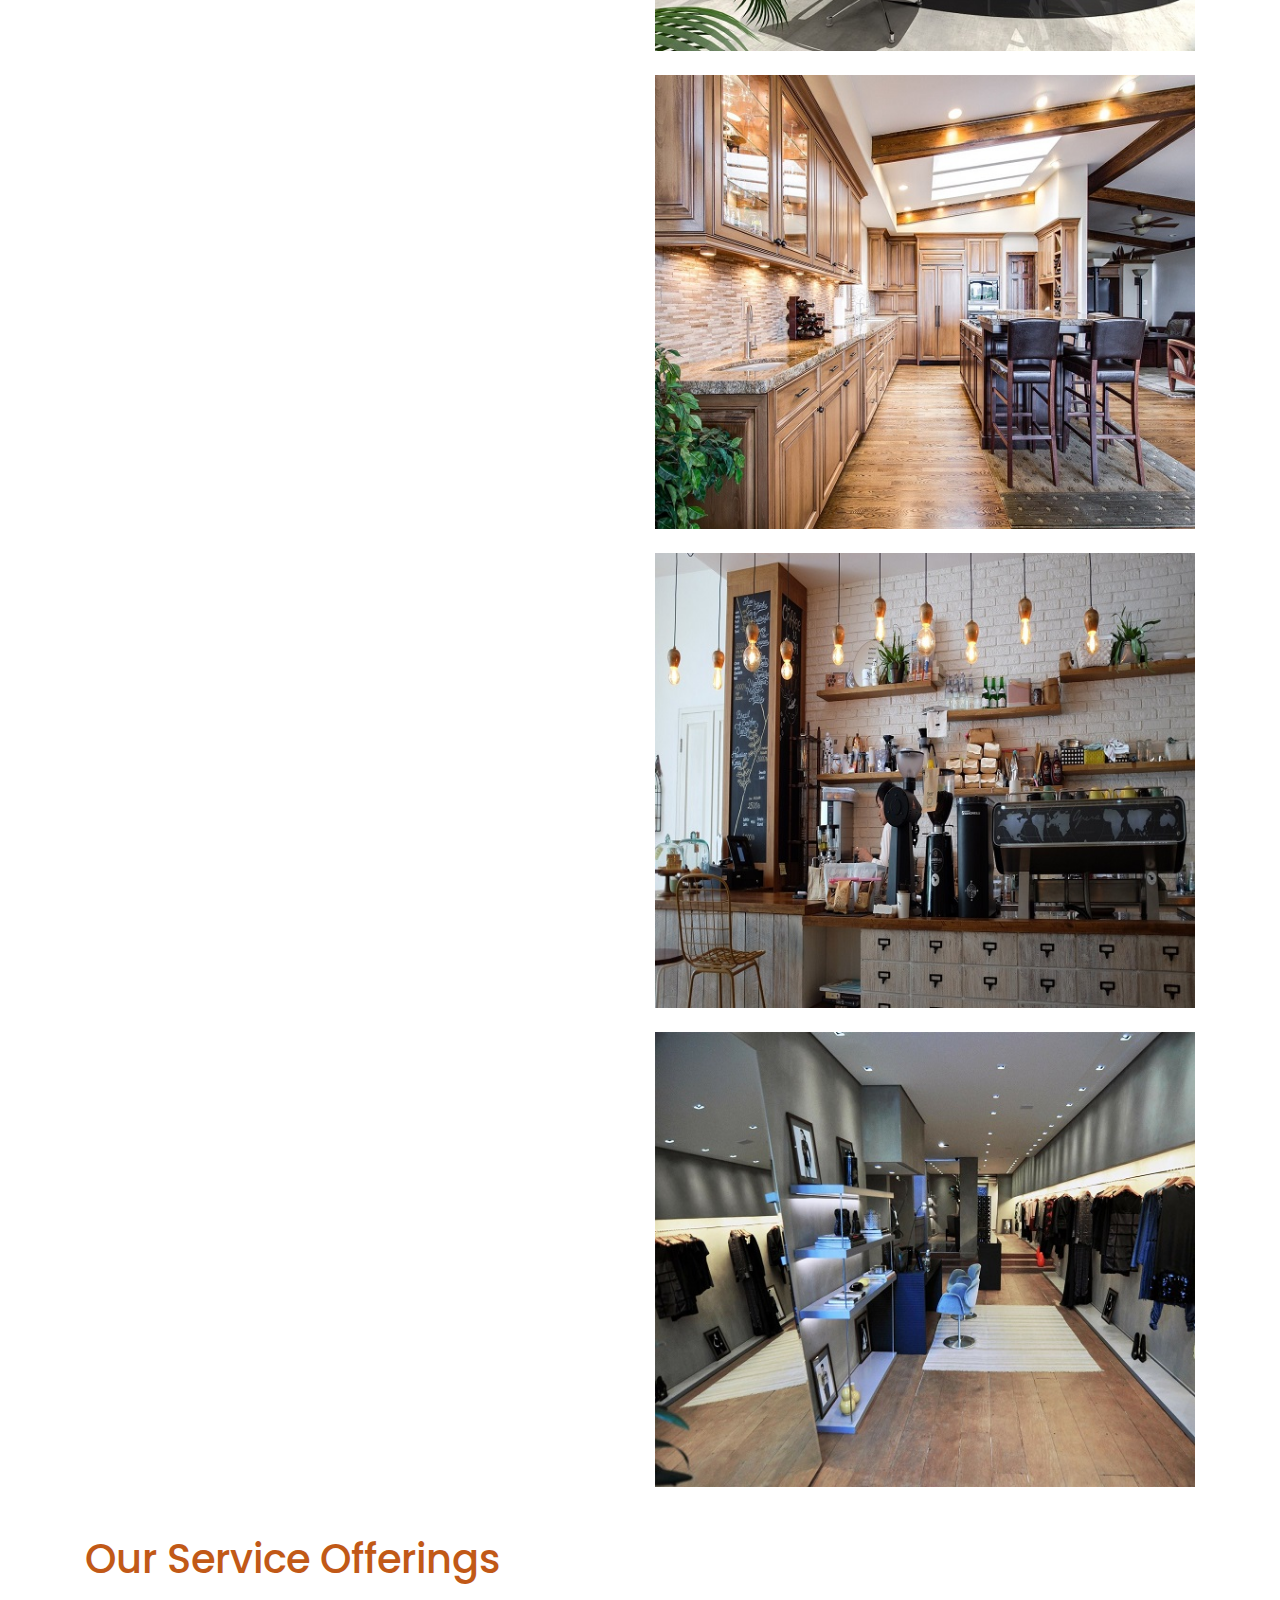
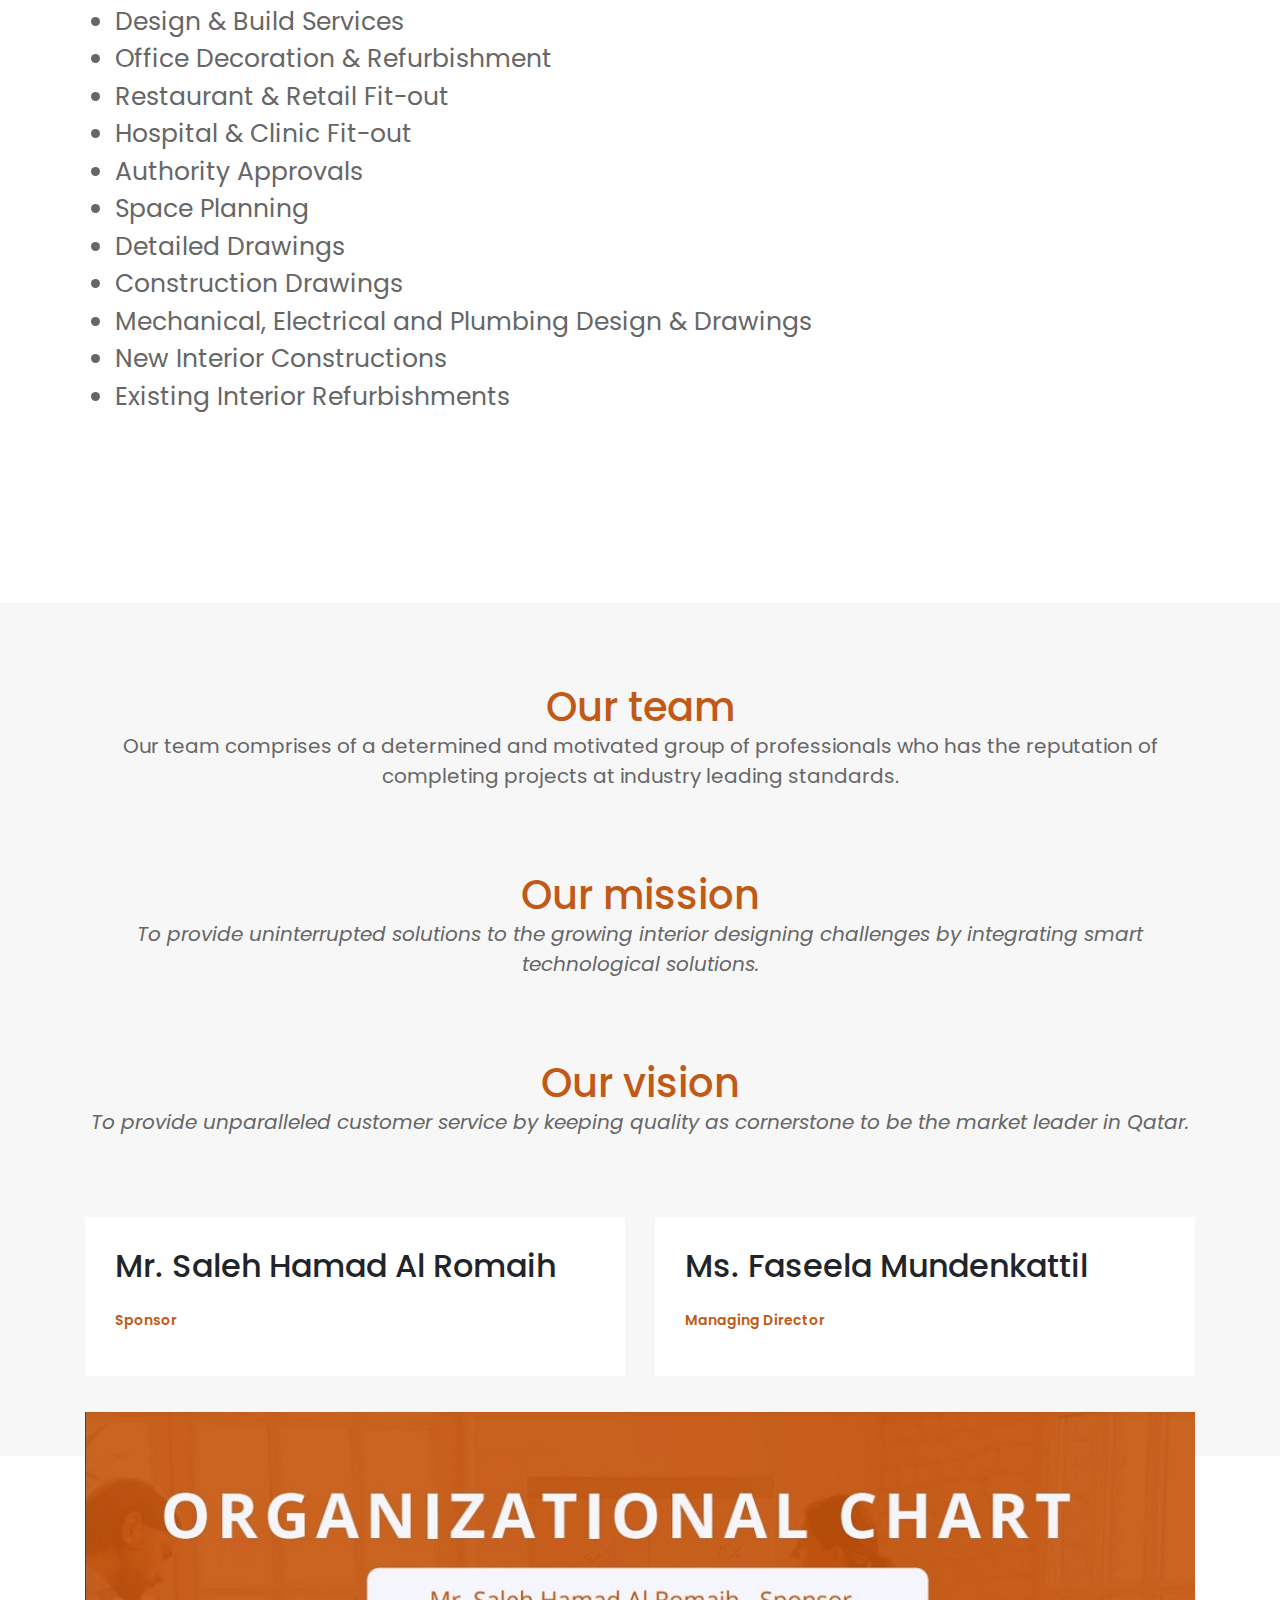
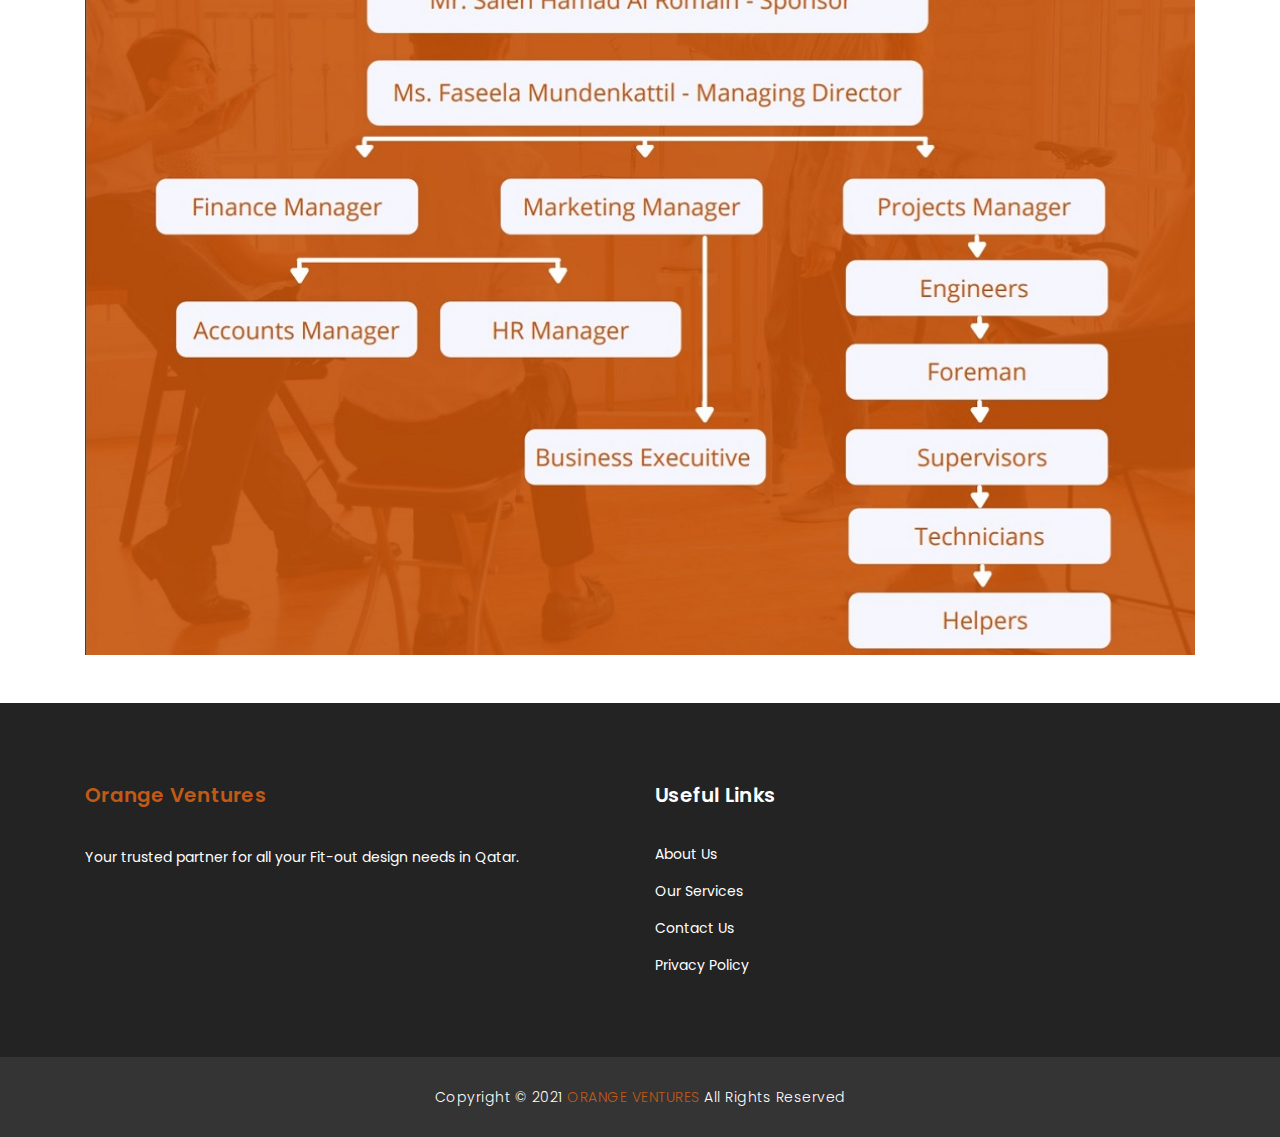
==== commit 25fb8d21: "Checking in the changes" ====
--- a/orange-ventures-proj/about.html
+++ b/orange-ventures-proj/about.html
@@ -372,11 +372,11 @@
           <h4 class="comp-name">Orange Ventures</h4>
           <p>Your trusted partner for all your Fit-out
             design needs in Qatar.</p>
-          <ul class="social-icons">
-            <li><a rel="nofollow" href="https://fb.com/templatemo" target="_blank"><i class="fa fa-facebook"></i></a></li>
+          <!-- <ul class="social-icons">
+            <li><a rel="nofollow" href="#" target="_blank"><i class="fa fa-facebook"></i></a></li>
             <li><a href="#"><i class="fa fa-twitter"></i></a></li>
             <li><a href="#"><i class="fa fa-linkedin"></i></a></li>
-          </ul>
+          </ul> -->
         </div>
         <div class="col-md-6 footer-item">
           <h4>Useful Links</h4>
--- a/orange-ventures-proj/assets/css/orange-ventures-styles.css
+++ b/orange-ventures-proj/assets/css/orange-ventures-styles.css
@@ -1114,7 +1114,7 @@
 	background-color: #f7f7f7;
 	margin-top: 140px;
 	margin-bottom: -140px;
-	padding: 120px 0px;
+	padding: 80px 0px;
 }
 
 .team-item img {
@@ -1291,6 +1291,10 @@
 	margin-left: 0px;
 }
 
+.privacy-policy a {
+	color: #c15917;
+}
+
 .img-flex {
 	width: 100%;
 	height: auto;
